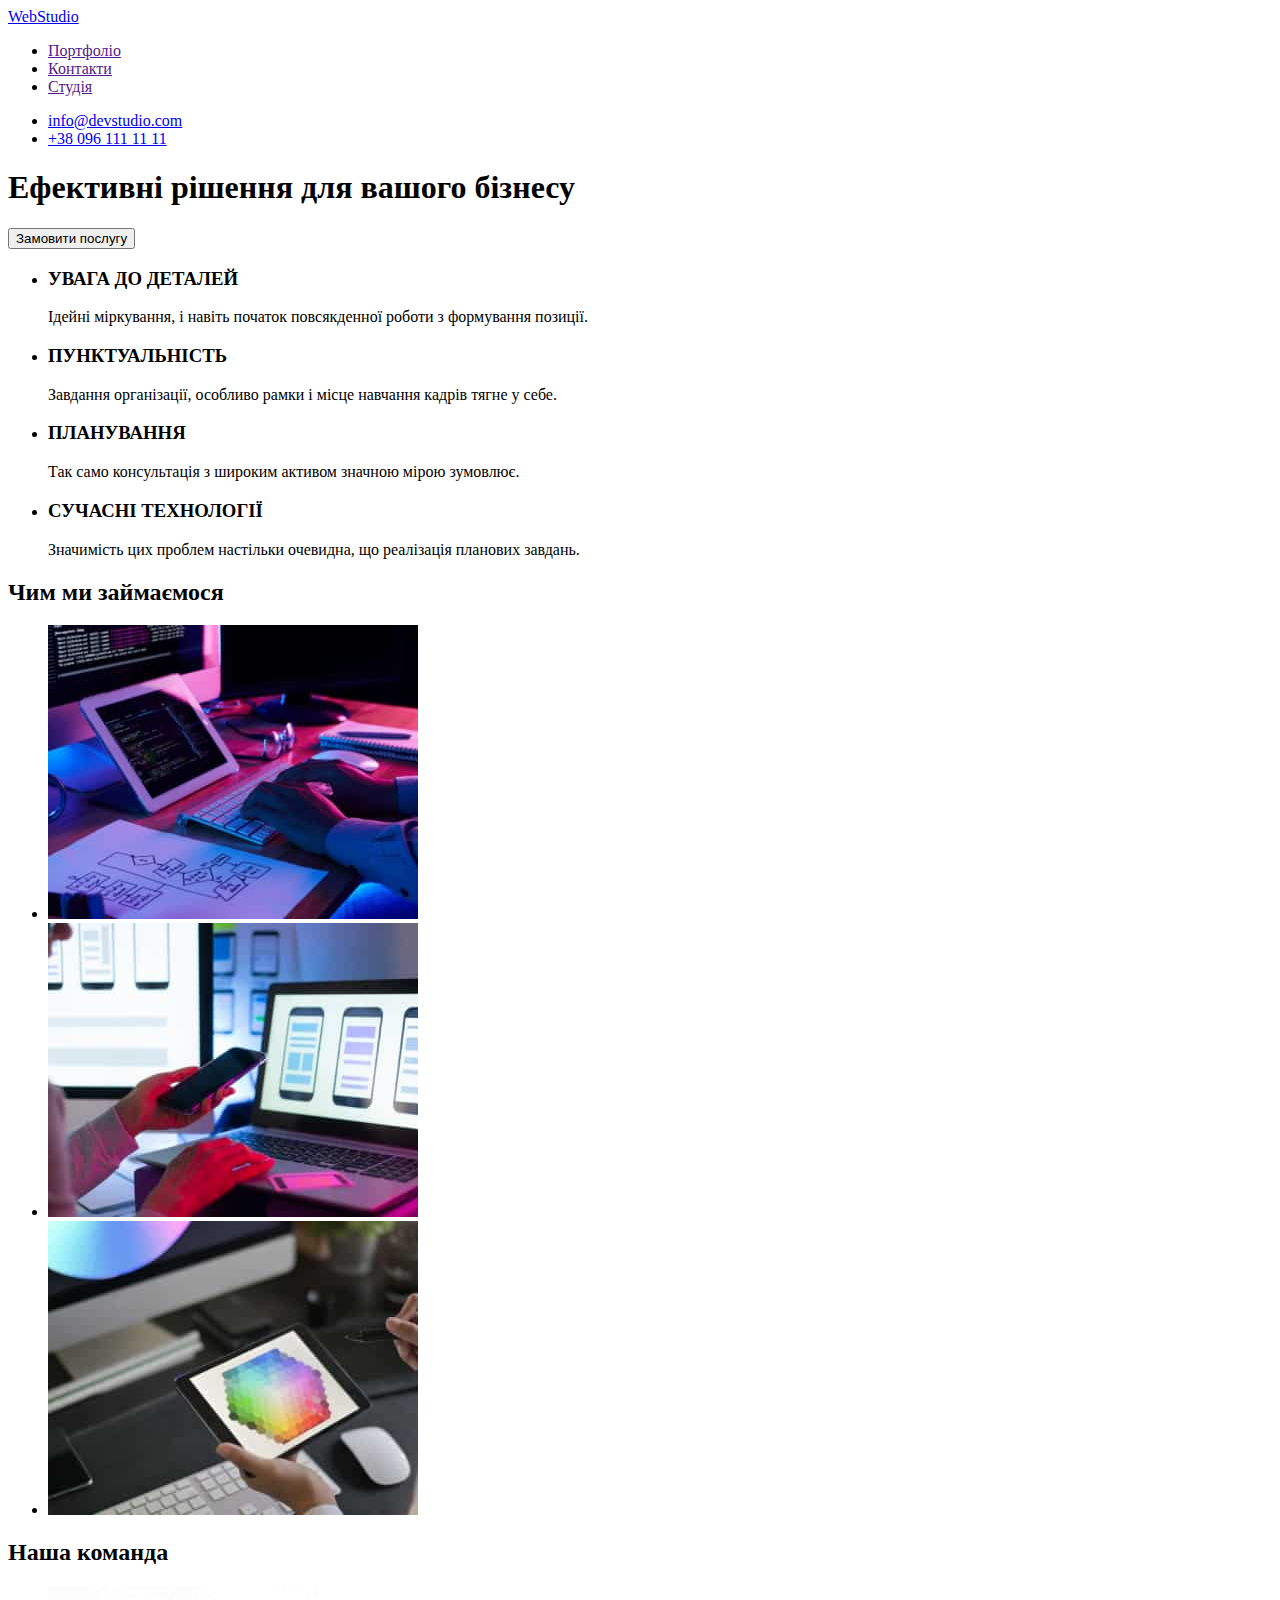
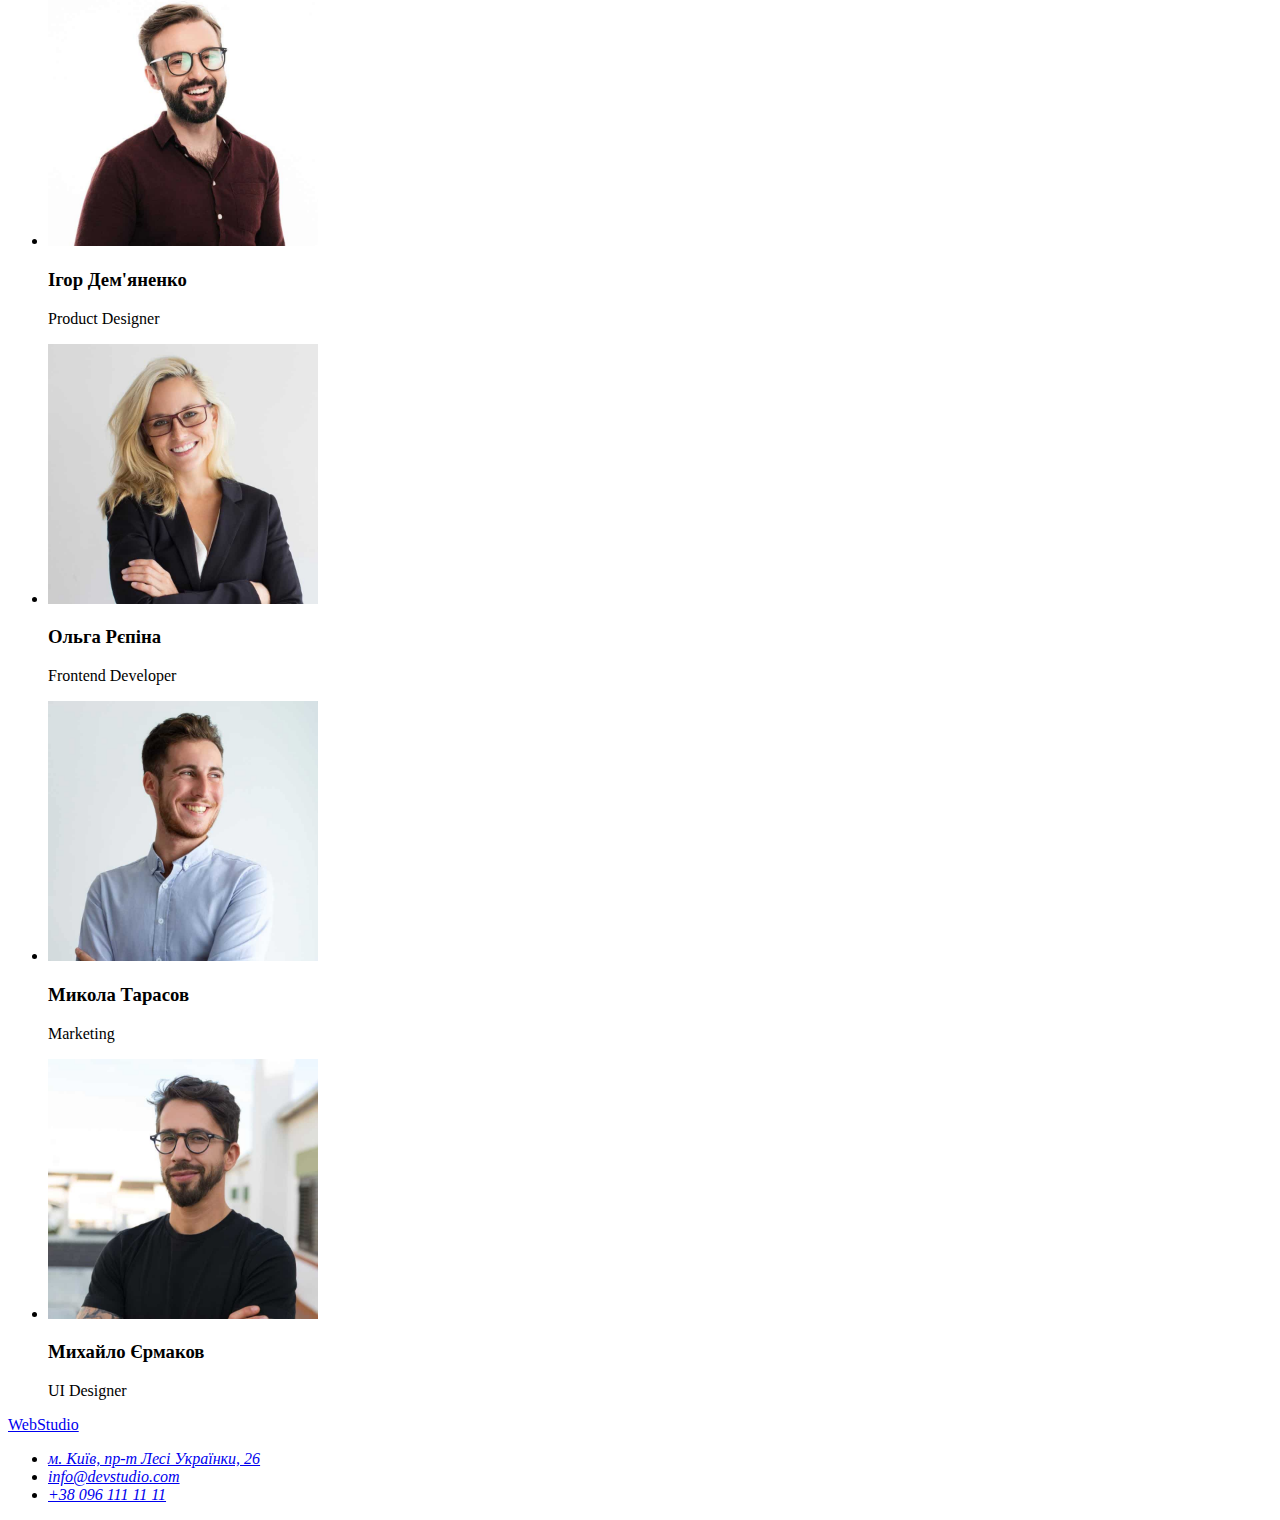
==== index.html @ 3bc47f54 "Add project" ====
<!DOCTYPE html>
<html lang="uk">
  <head>
    <meta charset="UTF-8" />
    <meta http-equiv="X-UA-Compatible" content="IE=edge" />
    <meta name="viewport" content="width=device-width, initial-scale=1.0" />
    <title>Document</title>
  </head>
  <body class="page">
    <!--Шапка-->
    <header class="header">
      <nav class="main-nav">
        <a class="logo" href="./index.html">WebStudio</a>
        <ul class="list">
          <li class="list-item"><a class="link" href="">Портфоліо</a></li>
          <li class="list-item"><a class="link" href="">Контакти</a></li>
          <li class="list-item"><a class="link" href="">Студія</a></li>
        </ul>
      </nav>
      <ul class="list">
        <li class="list-item"
          ><a class="link" href="mailto:info@devstudio.com">info@devstudio.com</a></li
        >
        <li class="list-item"><a class="link" href="tel:+380961111111">+38 096 111 11 11</a></li>
      </ul>
    </header>
    <!--Основна інформація-->
    <main>
      <!--Hero section-->
      <section class="section">
        <h1 class="main-title">Ефективні рішення для вашого бізнесу</h1>
        <button class="btn" type="button">Замовити послугу</button>
      </section>
      <section class="section">
        <!--Our benefits-->
        <h2 hidden class="section-title">Наші особливості</h2>
        <ul class="list">
          <li class="list-item">
            <h3 class="benef">УВАГА ДО ДЕТАЛЕЙ</h3>
            <p class="desc"
              >Ідейні міркування, і навіть початок повсякденної роботи з формування позиції.</p
            >
          </li>
          <li class="list-item"
            ><h3 class="benef">ПУНКТУАЛЬНІСТЬ</h3>
            <p class="desc"
              >Завдання організації, особливо рамки і місце навчання кадрів тягне у себе.</p
            >
          </li>
          <li class="list-item">
            <h3 class="benef">ПЛАНУВАННЯ</h3>
            <p class="desc">Так само консультація з широким активом значною мірою зумовлює.</p>
          </li>
          <li class="list-item"
            ><h3 class="benef">СУЧАСНІ ТЕХНОЛОГІЇ</h3>
            <p class="desc"
              >Значимість цих проблем настільки очевидна, що реалізація планових завдань.</p
            >
          </li>
        </ul>
      </section>
      <section class="section">
        <h2 class="section-title">Чим ми займаємося</h2>
        <ul class="list">
          <li class="list-item"
            ><img
              class="img"
              src="./images/img1.jpg"
              alt="Программують за допомогю планшета та компьютера"
              width="370"
              height="294"
          /></li>
          <li class="list-item"
            ><img
              class="img"
              src="./images/img2.jpg"
              alt="Ноутбук з мобильною версією сайту, у руках телефон"
              width="370"
              height="294"
          /></li>
          <li class="list-item"
            ><img
              class="img"
              src="./images/img3.jpg"
              alt="Планшет у руках, на якому кольорова палітра"
              width="370"
              height="294"
          /></li>
        </ul>
      </section>
      <section class="section">
        <h2 class="section-title">Наша команда</h2>
        <ul class="list-team">
          <li class="team-item"
            ><img
              class="img-team"
              src="./images/images-kommanda/img1.jpg"
              alt="Ігор Дем'яненко"
              width="270"
              height="260"
            /><h3 class="team-name">Ігор Дем'яненко</h3
            ><p class="team-desc" lang="en">Product Designer</p></li
          >
          <li class="team-item"
            ><img
              class="img-team"
              src="./images/images-kommanda/img2.jpg"
              alt="Ольга Рєпіна"
              width="270"
              height="260"
            /><h3 class="team-name">Ольга Рєпіна</h3
            ><p class="team-desc" lang="en">Frontend Developer</p></li
          >
          <li class="team-item"
            ><img
              class="img-team"
              src="./images/images-kommanda/img3.jpg"
              alt="Микола Тарасов"
              width="270"
              height="260"
            /><h3 class="team-name">Микола Тарасов</h3
            ><p class="team-desc" lang="en">Marketing</p></li
          >
          <li class="team-item"
            ><img
              class="img-team"
              src="./images/images-kommanda/img4.jpg"
              alt="Михайло Єрмаков"
              width="270"
              height="260"
            /><h3 class="team-name">Михайло Єрмаков</h3
            ><p class="team-desc" lang="en">UI Designer</p></li
          >
        </ul>
      </section>
    </main>
    <!--Підвал-->
    <footer>
      <a class="link" href="./index.html">WebStudio</a>
      <address class="contacts-adress">
        <ul class="list"
          ><li class="list-item">
            <a
              class="link"
              href="https://goo.gl/maps/P9MRE7Qx5uQHdHFFA"
              target="_blank"
              rel="noopener noreferrer"
              >м. Київ, пр-т Лесі Українки, 26</a
            ></li
          >
          <li class="list-item"
            ><a class="link" href="mailto:info@devstudio.com">info@devstudio.com</a></li
          >
          <li class="list-item"><a class="link" href="tel:+380961111111">+38 096 111 11 11</a></li>
        </ul>
      </address>
    </footer>
  </body>
</html>
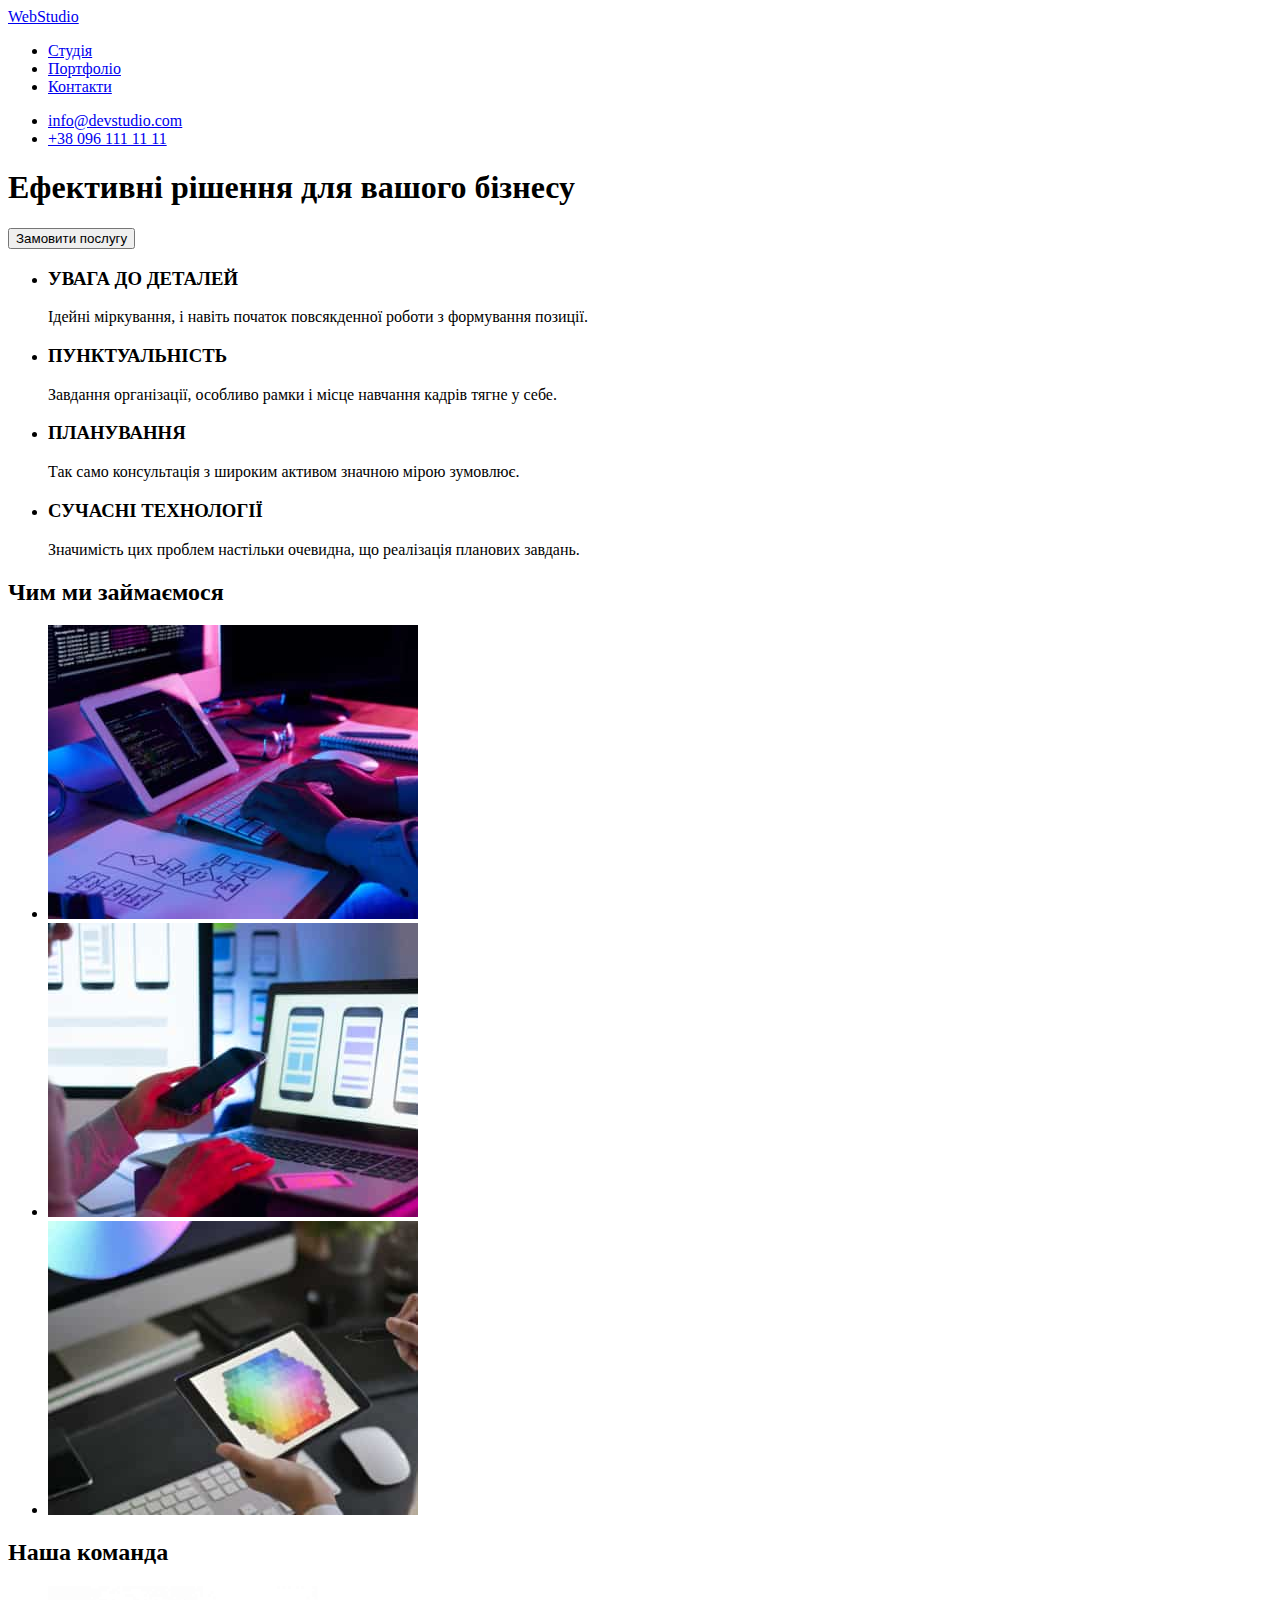
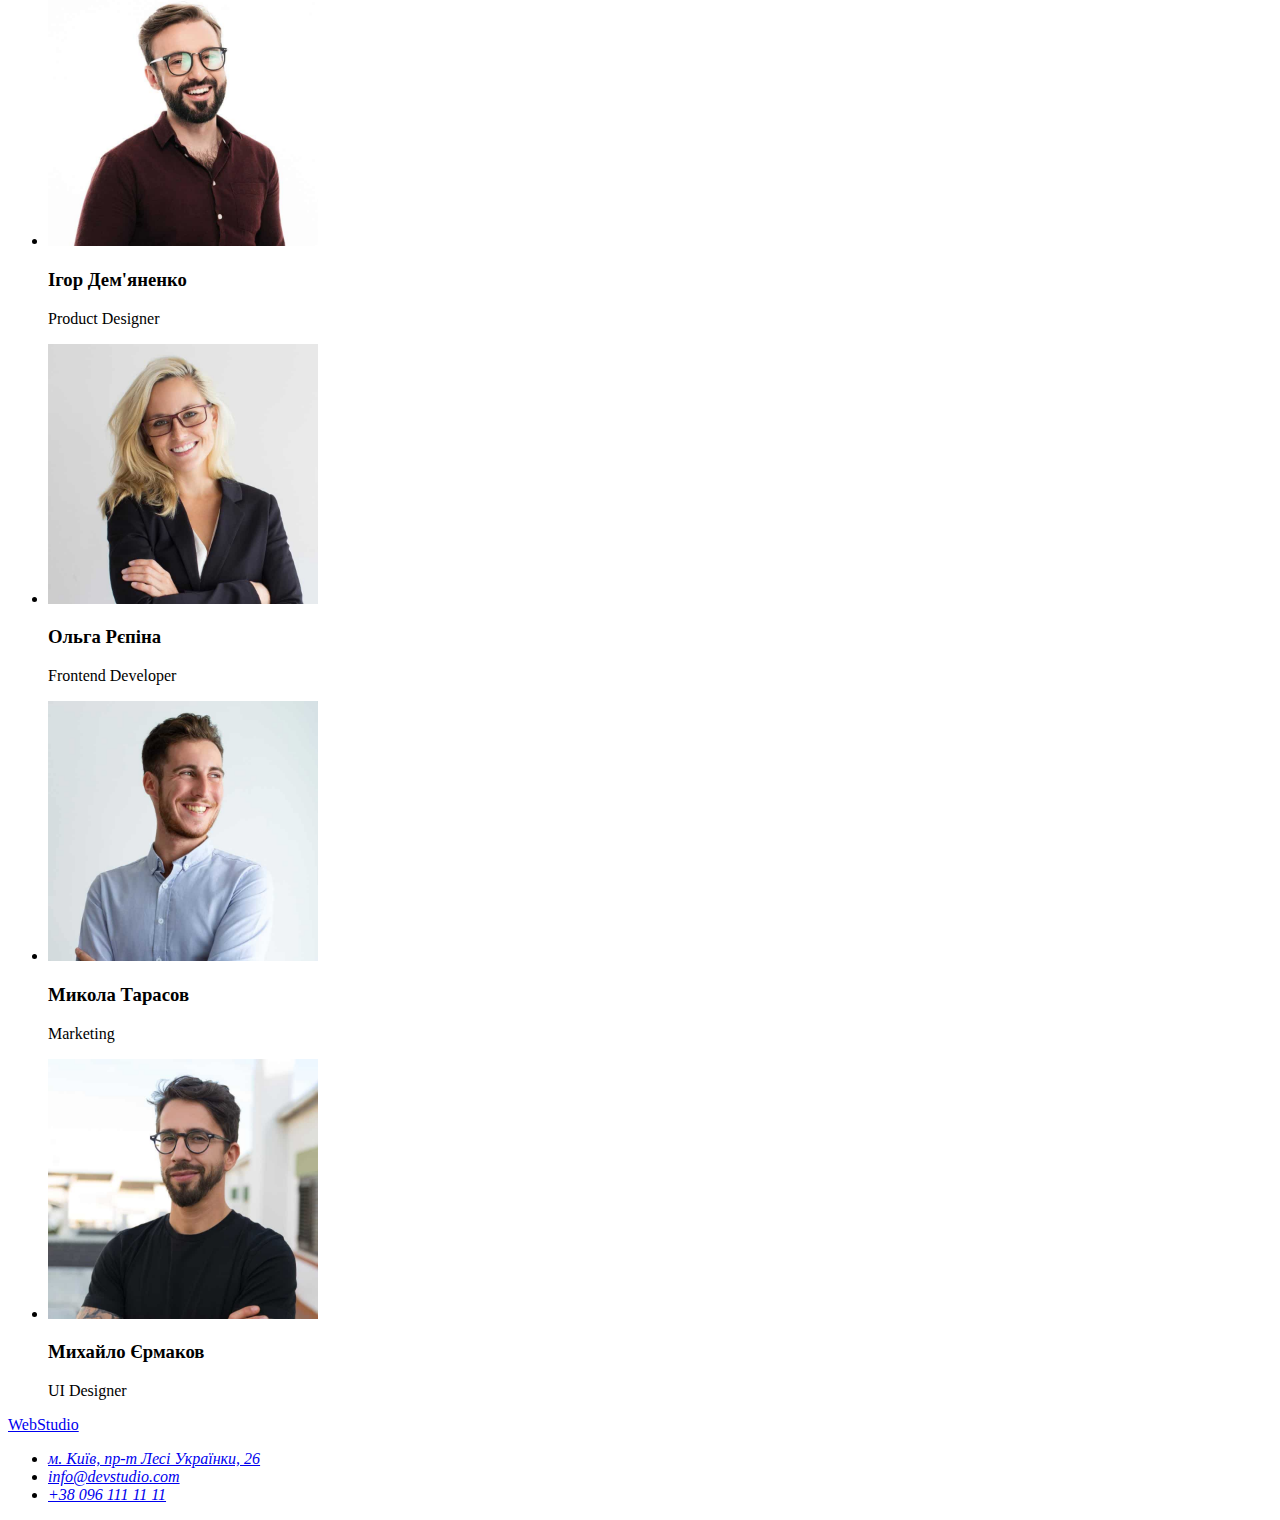
==== commit 3fd9f3d9: "Create portfolio.html" ====
--- a/index.html
+++ b/index.html
@@ -5,6 +5,11 @@
     <meta http-equiv="X-UA-Compatible" content="IE=edge" />
     <meta name="viewport" content="width=device-width, initial-scale=1.0" />
     <title>Document</title>
+    <link rel="stylesheet" href="./css/styles.css" />
+    <link
+      href="https://fonts.googleapis.com/css2?family=Raleway:ital,wght@0,700;1,700&family=Roboto:ital,wght@0,400;0,500;0,700;0,900;1,400;1,500;1,700;1,900&display=swap"
+      rel="stylesheet"
+    />
   </head>
   <body class="page">
     <!--Шапка-->
@@ -12,9 +17,9 @@
       <nav class="main-nav">
         <a class="logo" href="./index.html">WebStudio</a>
         <ul class="list">
-          <li class="list-item"><a class="link" href="">Портфоліо</a></li>
-          <li class="list-item"><a class="link" href="">Контакти</a></li>
-          <li class="list-item"><a class="link" href="">Студія</a></li>
+          <li class="list-item"><a class="link" href="./index.html">Студія</a></li>
+          <li class="list-item"><a class="link" href="./portfolio.html">Портфоліо</a></li>
+          <li class="list-item"><a class="link" href="#contacts">Контакти</a></li>
         </ul>
       </nav>
       <ul class="list">
@@ -137,7 +142,7 @@
     <!--Підвал-->
     <footer>
       <a class="link" href="./index.html">WebStudio</a>
-      <address class="contacts-adress">
+      <address class="contacts-adress" id="contacts">
         <ul class="list"
           ><li class="list-item">
             <a
--- a/css/styles.css
+++ b/css/styles.css
@@ -0,0 +1,63 @@
+/* Cелектор, який дозволяє вибрати тільки безпосередню дитину 
+всередині батьківського елементу */
+.menu > li {
+  border: 1px solid tomato;
+}
+
+/* Застосує стилі до всіх елементів, у яких є вказаний атрибут. */
+a[title] {
+  color: teal;
+}
+
+/* Вибере всі посилання з атрибутом href і відповідним значенням. */
+a[href="https://cssreference.io"]
+{
+  color: orange;
+}
+
+.social-links .link {
+  color: teal;
+}
+
+.social-links .link:hover,
+.social-links .link:focus {
+  color: orange;
+}
+
+.social-links .link:active {
+  color: red;
+}
+
+.social-links .link:visited {
+  color: green;
+}
+
+.schedule-body > tr:hover {
+  background-color: tomato;
+  color: white;
+}
+
+/* Оформлення таблиці */
+.schedule {
+  border-collapse: collapse;
+}
+
+.schedule th,
+.schedule td {
+  padding: 8px;
+  border: 1px solid #212121;
+}
+
+.progress {
+  cursor: progress;
+}
+
+.post-text {
+  text-indent: 100px;
+}
+
+.text {
+  font-size: 16px;
+  line-height: 1.5;
+  font-family: 'Tangerine', cursive;
+}
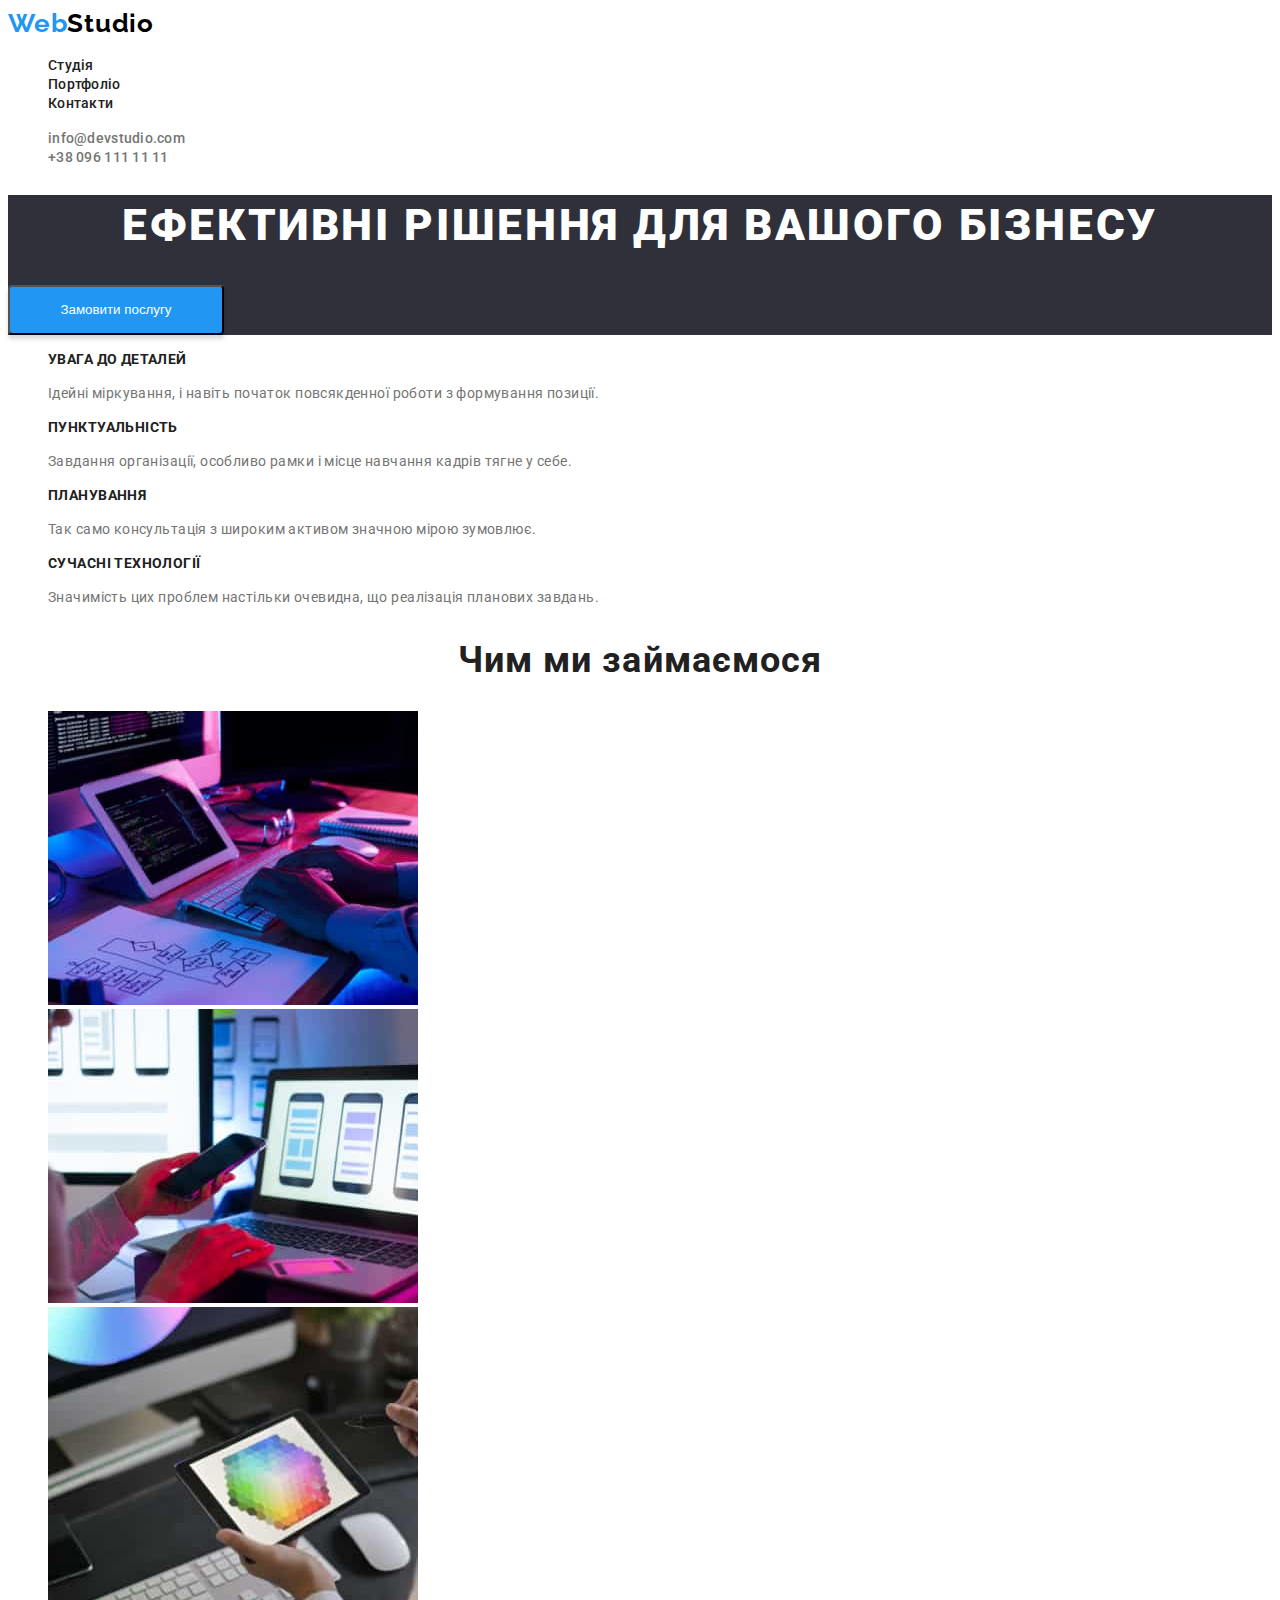
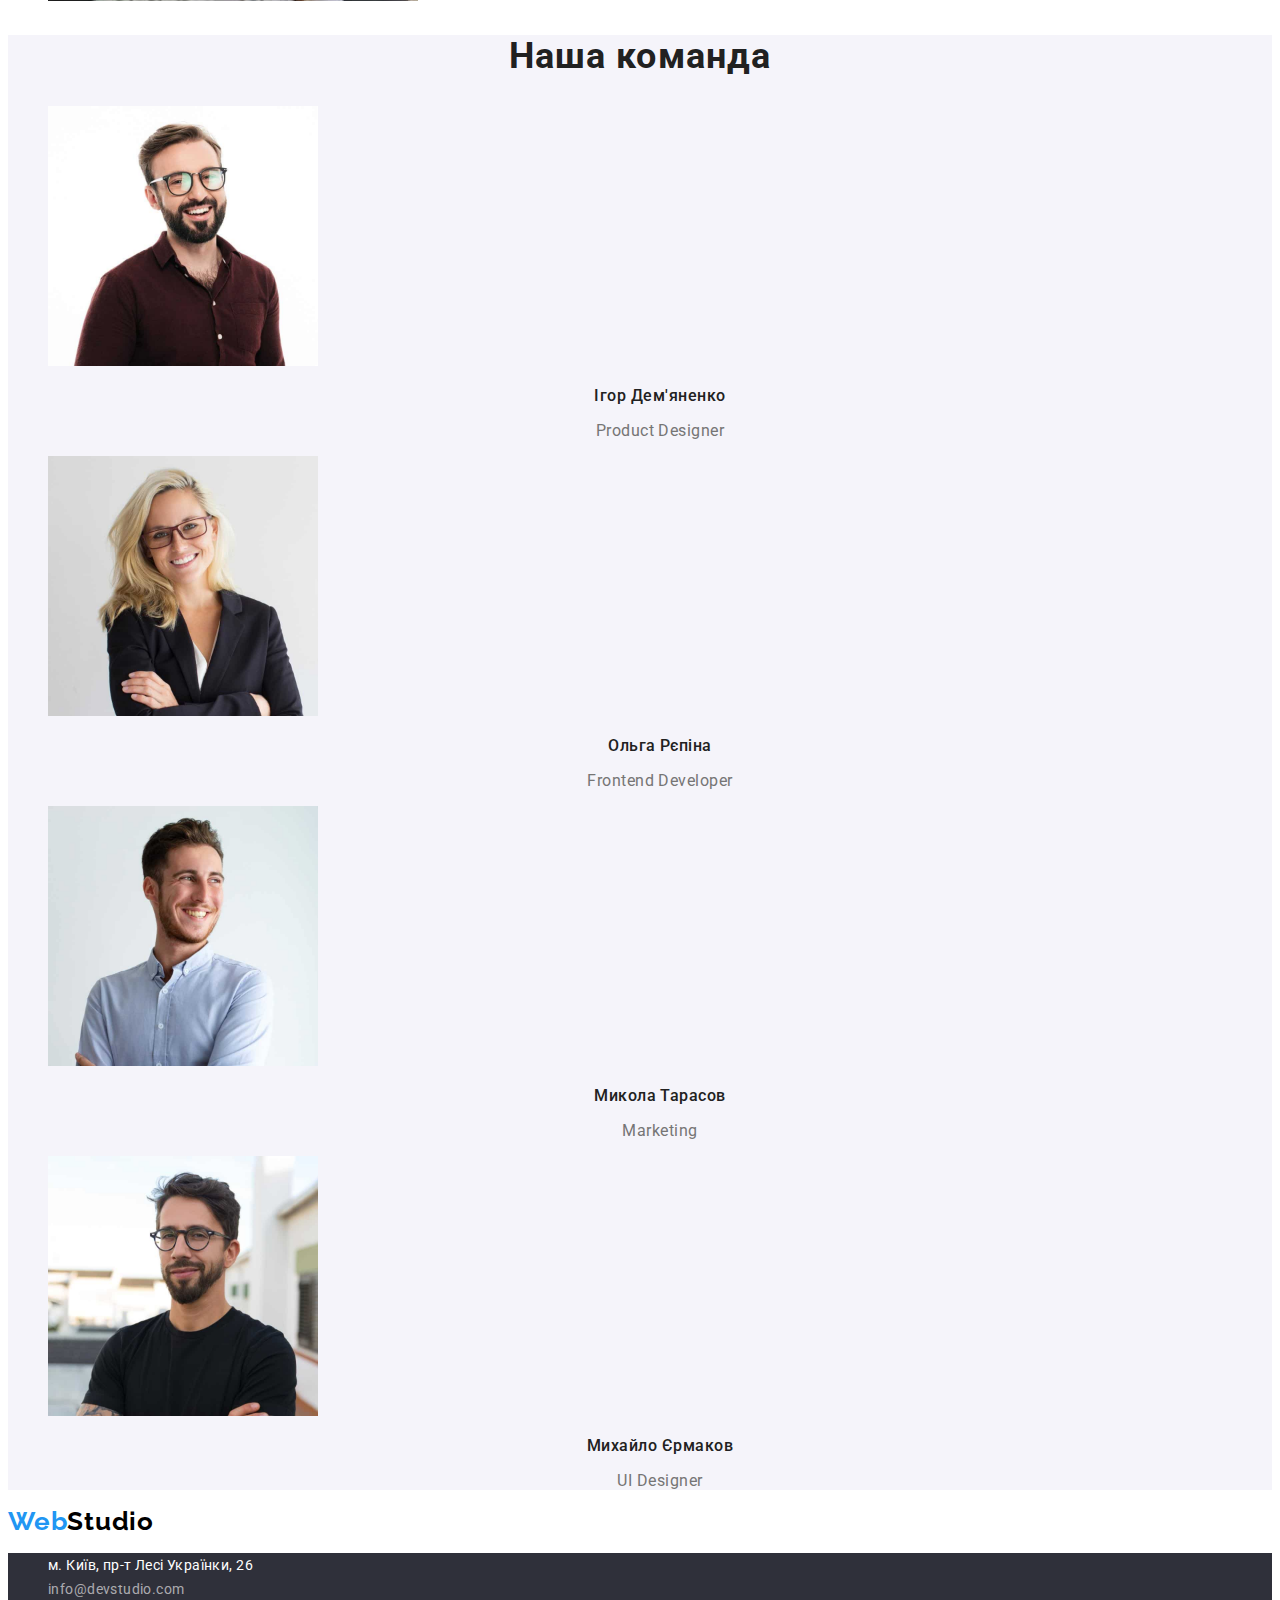
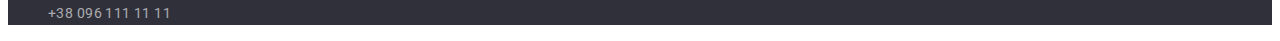
==== commit 59a739fa: "add css" ====
--- a/index.html
+++ b/index.html
@@ -15,14 +15,14 @@
     <!--Шапка-->
     <header class="header">
       <nav class="main-nav">
-        <a class="logo" href="./index.html">WebStudio</a>
+        <a class="logo" href="./index.html">Web<span class="logo-color">Studio</span></a>
         <ul class="list">
           <li class="list-item"><a class="link" href="./index.html">Студія</a></li>
           <li class="list-item"><a class="link" href="./portfolio.html">Портфоліо</a></li>
-          <li class="list-item"><a class="link" href="#contacts">Контакти</a></li>
+          <li class="list-item"><a class="link" href="#contact">Контакти</a></li>
         </ul>
       </nav>
-      <ul class="list">
+      <ul class="contact-list">
         <li class="list-item"
           ><a class="link" href="mailto:info@devstudio.com">info@devstudio.com</a></li
         >
@@ -32,41 +32,42 @@
     <!--Основна інформація-->
     <main>
       <!--Hero section-->
-      <section class="section">
+      <section class="main-section">
         <h1 class="main-title">Ефективні рішення для вашого бізнесу</h1>
-        <button class="btn" type="button">Замовити послугу</button>
+        <button class="button primary" type="button">Замовити послугу</button>
       </section>
       <section class="section">
         <!--Our benefits-->
         <h2 hidden class="section-title">Наші особливості</h2>
-        <ul class="list">
+        <ul class="benefits-list">
           <li class="list-item">
-            <h3 class="benef">УВАГА ДО ДЕТАЛЕЙ</h3>
+            <h3 class="title">УВАГА ДО ДЕТАЛЕЙ</h3>
             <p class="desc"
               >Ідейні міркування, і навіть початок повсякденної роботи з формування позиції.</p
             >
           </li>
           <li class="list-item"
-            ><h3 class="benef">ПУНКТУАЛЬНІСТЬ</h3>
+            ><h3 class="title">ПУНКТУАЛЬНІСТЬ</h3>
             <p class="desc"
               >Завдання організації, особливо рамки і місце навчання кадрів тягне у себе.</p
             >
           </li>
           <li class="list-item">
-            <h3 class="benef">ПЛАНУВАННЯ</h3>
+            <h3 class="title">ПЛАНУВАННЯ</h3>
             <p class="desc">Так само консультація з широким активом значною мірою зумовлює.</p>
           </li>
           <li class="list-item"
-            ><h3 class="benef">СУЧАСНІ ТЕХНОЛОГІЇ</h3>
+            ><h3 class="title">СУЧАСНІ ТЕХНОЛОГІЇ</h3>
             <p class="desc"
               >Значимість цих проблем настільки очевидна, що реалізація планових завдань.</p
             >
           </li>
         </ul>
       </section>
+      <!-- Чим ми займаємося -->
       <section class="section">
         <h2 class="section-title">Чим ми займаємося</h2>
-        <ul class="list">
+        <ul class="work-list">
           <li class="list-item"
             ><img
               class="img"
@@ -93,70 +94,71 @@
           /></li>
         </ul>
       </section>
-      <section class="section">
+      <!-- Наша комманда -->
+      <section class="team-section">
         <h2 class="section-title">Наша команда</h2>
-        <ul class="list-team">
-          <li class="team-item"
+        <ul class="team-list">
+          <li class="list-item"
             ><img
-              class="img-team"
+              class="img"
               src="./images/images-kommanda/img1.jpg"
               alt="Ігор Дем'яненко"
               width="270"
               height="260"
-            /><h3 class="team-name">Ігор Дем'яненко</h3
-            ><p class="team-desc" lang="en">Product Designer</p></li
+            /><h3 class="title">Ігор Дем'яненко</h3
+            ><p class="desc" lang="en">Product Designer</p></li
           >
-          <li class="team-item"
+          <li class="list-item"
             ><img
-              class="img-team"
+              class="img"
               src="./images/images-kommanda/img2.jpg"
               alt="Ольга Рєпіна"
               width="270"
               height="260"
-            /><h3 class="team-name">Ольга Рєпіна</h3
-            ><p class="team-desc" lang="en">Frontend Developer</p></li
+            /><h3 class="title">Ольга Рєпіна</h3
+            ><p class="desc" lang="en">Frontend Developer</p></li
           >
-          <li class="team-item"
+          <li class="list-item"
             ><img
-              class="img-team"
+              class="img"
               src="./images/images-kommanda/img3.jpg"
               alt="Микола Тарасов"
               width="270"
               height="260"
-            /><h3 class="team-name">Микола Тарасов</h3
-            ><p class="team-desc" lang="en">Marketing</p></li
+            /><h3 class="title">Микола Тарасов</h3><p class="desc" lang="en">Marketing</p></li
           >
-          <li class="team-item"
+          <li class="list-item"
             ><img
-              class="img-team"
+              class="img"
               src="./images/images-kommanda/img4.jpg"
               alt="Михайло Єрмаков"
               width="270"
               height="260"
-            /><h3 class="team-name">Михайло Єрмаков</h3
-            ><p class="team-desc" lang="en">UI Designer</p></li
+            /><h3 class="title">Михайло Єрмаков</h3><p class="desc" lang="en">UI Designer</p></li
           >
         </ul>
       </section>
     </main>
     <!--Підвал-->
     <footer>
-      <a class="link" href="./index.html">WebStudio</a>
-      <address class="contacts-adress" id="contacts">
-        <ul class="list"
-          ><li class="list-item">
+      <a class="logo" href="./index.html">Web<span class="logo-color">Studio</span></a>
+      <address class="contact-adress" id="contact">
+        <ul class="contact-adress-list"
+          ><li class="adress-item">
             <a
-              class="link"
+              class="adress-link"
               href="https://goo.gl/maps/P9MRE7Qx5uQHdHFFA"
               target="_blank"
               rel="noopener noreferrer"
               >м. Київ, пр-т Лесі Українки, 26</a
             ></li
           >
-          <li class="list-item"
+          <li class="contact-item"
             ><a class="link" href="mailto:info@devstudio.com">info@devstudio.com</a></li
           >
-          <li class="list-item"><a class="link" href="tel:+380961111111">+38 096 111 11 11</a></li>
+          <li class="contact-item"
+            ><a class="link" href="tel:+380961111111">+38 096 111 11 11</a></li
+          >
         </ul>
       </address>
     </footer>
--- a/css/styles.css
+++ b/css/styles.css
@@ -1,63 +1,198 @@
-/* Cелектор, який дозволяє вибрати тільки безпосередню дитину 
-всередині батьківського елементу */
-.menu > li {
-  border: 1px solid tomato;
+ul {
+  list-style: none;
+}
+body {
+  background-color: #ffffff;
+  color: #757575;
+  font-family: Roboto, system-ui, -apple-system, BlinkMacSystemFont, 'Segoe UI', Oxygen, Ubuntu,
+    Cantarell, 'Open Sans', 'Helvetica Neue', sans-serif;
+}
+:root {
+  --primery-text-color: #757575;
+  --primery-accent-color: #2196f3;
+  --primery-title-color: #212121;
+  --primery-white-color: #ffffff;
+}
+/* LOGO */
+.logo {
+  color: var(--primery-accent-color);
+  font-family: 'Raleway';
+  font-style: normal;
+  font-weight: 700;
+  font-size: 26px;
+  line-height: 31px;
+  letter-spacing: 0.03em;
+  text-decoration: none;
+}
+.logo-color {
+  color: #000000;
+}
+/* NAVIGATION */
+.main-nav .link {
+  color: var(--primery-title-color);
+  font-family: 'Roboto';
+  font-style: normal;
+  font-weight: 500;
+  font-size: 14px;
+  line-height: 16px;
+  letter-spacing: 0.02em;
+  text-decoration: none;
+}
+.main-nav .link:hover,
+.main-nav .link:focus {
+  color: var(--primery-accent-color);
 }
 
-/* Застосує стилі до всіх елементів, у яких є вказаний атрибут. */
-a[title] {
-  color: teal;
+/* Contacts */
+.contact-list .link {
+  color: var(--primery-text-color);
+  font-family: 'Roboto';
+  font-style: normal;
+  font-weight: 500;
+  font-size: 14px;
+  line-height: 16px;
+  letter-spacing: 0.02em;
+  text-decoration: none;
 }
-
-/* Вибере всі посилання з атрибутом href і відповідним значенням. */
-a[href="https://cssreference.io"]
-{
-  color: orange;
+.contact-list .link:hover,
+.contact-list .link:focus {
+  color: var(--primery-accent-color);
 }
-
-.social-links .link {
-  color: teal;
+/* Кнопки */
+.button {
+  cursor: pointer;
 }
-
-.social-links .link:hover,
-.social-links .link:focus {
-  color: orange;
+.button.primary {
+  color: var(--primery-white-color);
+  background-color: var(--primery-accent-color);
+  width: 216px;
+  height: 50px;
+  box-shadow: 0px 4px 4px rgba(0, 0, 0, 0.15);
+  border-radius: 4px;
 }
-
-.social-links .link:active {
-  color: red;
+.button.secondary {
+  color: var(--primery-title-color);
+  background: #f5f4fa;
+  border-radius: 4px;
+  height: 38px;
 }
-
-.social-links .link:visited {
-  color: green;
+.button.secondary:hover,
+.button.secondary:focus {
+  color: var(--primery-white-color);
+  background-color: var(--primery-accent-color);
+  box-shadow: 0px 3px 1px rgba(0, 0, 0, 0.1), 0px 1px 2px rgba(0, 0, 0, 0.08),
+    0px 2px 2px rgba(0, 0, 0, 0.12);
 }
-
-.schedule-body > tr:hover {
-  background-color: tomato;
-  color: white;
+.button.primary:hover,
+.button.primary:focus {
+  color: var(--primery-title-color);
+  background: #f5f4fa;
 }
-
-/* Оформлення таблиці */
-.schedule {
-  border-collapse: collapse;
+/* Hero section */
+.main-section {
+  background: #2f303a;
 }
-
-.schedule th,
-.schedule td {
-  padding: 8px;
-  border: 1px solid #212121;
+.main-title {
+  color: #ffffff;
+  font-family: 'Roboto';
+  font-style: normal;
+  font-weight: 900;
+  font-size: 44px;
+  line-height: 60px;
+  text-align: center;
+  letter-spacing: 0.06em;
+  text-transform: uppercase;
 }
-
-.progress {
-  cursor: progress;
+/* SECTION */
+.section-title {
+  color: var(--primery-title-color);
+  font-family: 'Roboto';
+  font-style: normal;
+  font-weight: 700;
+  font-size: 36px;
+  line-height: 42px;
+  text-align: center;
+  letter-spacing: 0.03em;
 }
-
-.post-text {
-  text-indent: 100px;
+/* Our benefits */
+.benefits-list .title {
+  color: var(--primery-title-color);
+  font-family: 'Roboto';
+  font-style: normal;
+  font-weight: 700;
+  font-size: 14px;
+  line-height: 16px;
+  letter-spacing: 0.03em;
+  text-transform: uppercase;
 }
-
-.text {
+.benefits-list .desc {
+  font-family: 'Roboto';
+  font-size: 14px;
+  line-height: 24px;
+  letter-spacing: 0.03em;
+}
+/* Наша команда */
+.team-list .title {
+  color: var(--primery-title-color);
+  font-family: 'Roboto';
+  font-style: normal;
+  font-weight: 500;
   font-size: 16px;
-  line-height: 1.5;
-  font-family: 'Tangerine', cursive;
+  line-height: 19px;
+  text-align: center;
+  letter-spacing: 0.03em;
 }
+.team-list .desc {
+  font-family: 'Roboto';
+  font-size: 16px;
+  line-height: 19px;
+  text-align: center;
+  letter-spacing: 0.03em;
+}
+.team-section {
+  background: #f5f4fa;
+}
+/* Portfolio */
+.potfolio-list .title {
+  color: var(--primery-title-color);
+  font-family: 'Roboto';
+  font-style: normal;
+  font-weight: 700;
+  font-size: 18px;
+  line-height: 36px;
+  letter-spacing: 0.06em;
+}
+.list-item .work-desc {
+  font-family: 'Roboto';
+  font-size: 16px;
+  line-height: 30px;
+  letter-spacing: 0.03em;
+}
+/* Footer */
+.contact-adress {
+  background: #2f303a;
+}
+.contact-adress-list .adress-link {
+  color: var(--primery-white-color);
+  font-family: 'Roboto';
+  font-style: normal;
+  font-weight: 400;
+  font-size: 14px;
+  line-height: 24px;
+  letter-spacing: 0.03em;
+  text-decoration: none;
+}
+.contact-adress-list .link {
+  font-family: 'Roboto';
+  font-style: normal;
+  font-weight: 400;
+  font-size: 14px;
+  line-height: 24px;
+  letter-spacing: 0.03em;
+  color: rgba(255, 255, 255, 0.6);
+  text-decoration: none;
+}
+.contact-adress-list .link:hover,
+.contact-adress-list .link:focus {
+  color: var(--primery-accent-color);
+}
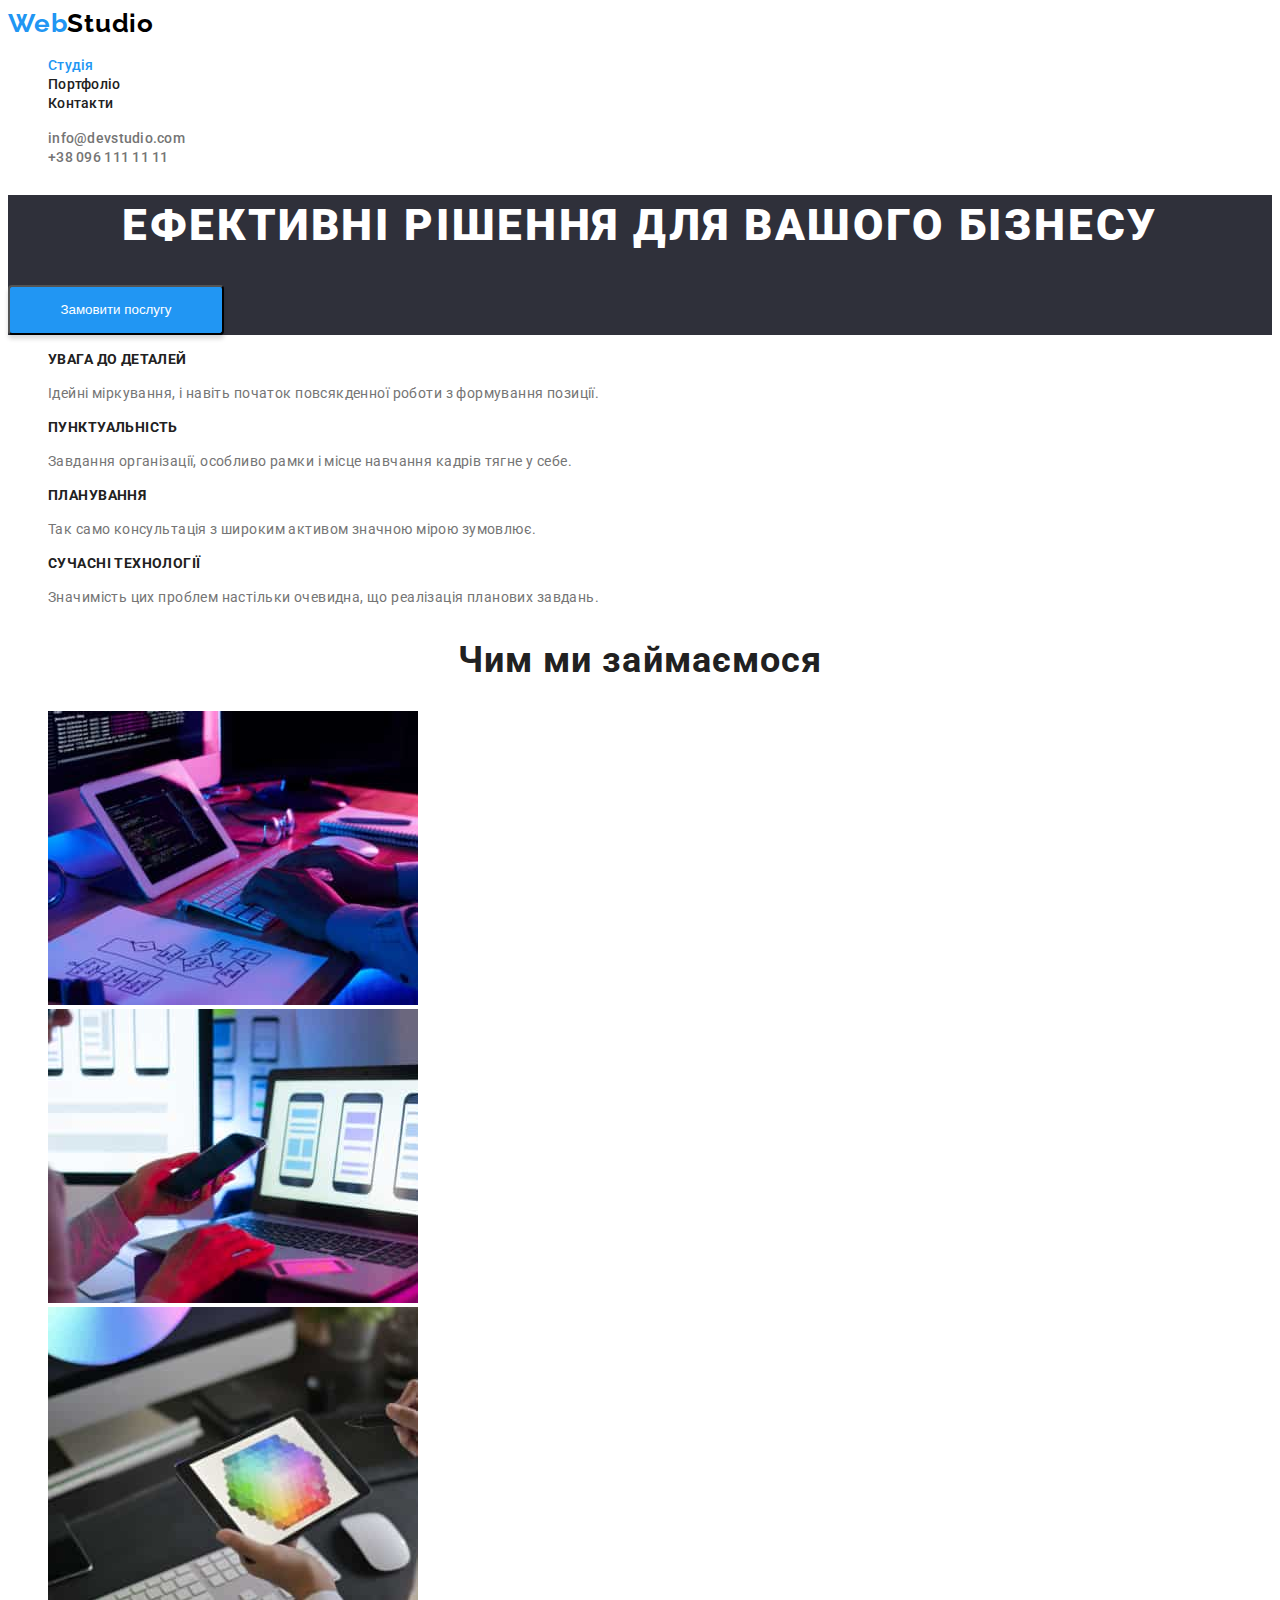
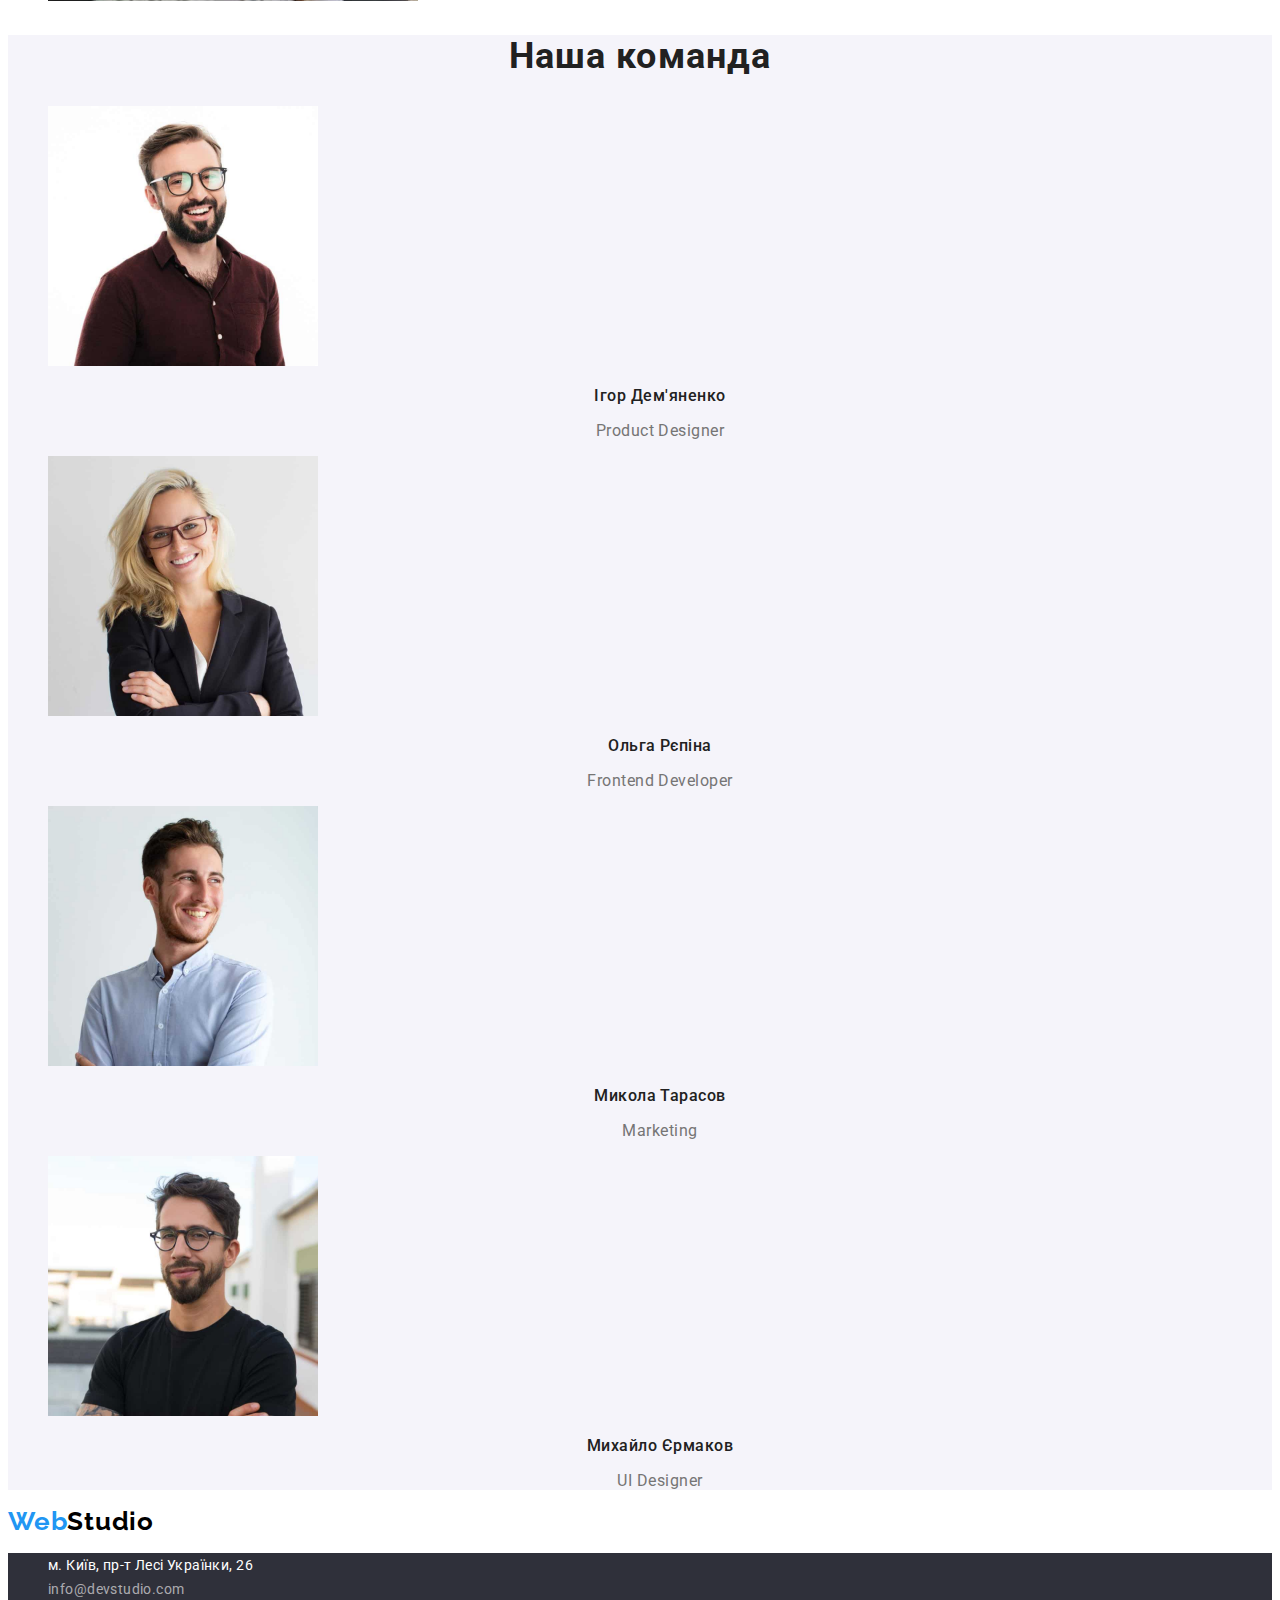
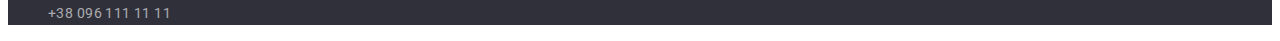
==== commit 291c7fb0: "edit css" ====
--- a/index.html
+++ b/index.html
@@ -17,7 +17,7 @@
       <nav class="main-nav">
         <a class="logo" href="./index.html">Web<span class="logo-color">Studio</span></a>
         <ul class="list">
-          <li class="list-item"><a class="link" href="./index.html">Студія</a></li>
+          <li class="list-item"><a class="link current" href="./index.html">Студія</a></li>
           <li class="list-item"><a class="link" href="./portfolio.html">Портфоліо</a></li>
           <li class="list-item"><a class="link" href="#contact">Контакти</a></li>
         </ul>
--- a/css/styles.css
+++ b/css/styles.css
@@ -42,7 +42,9 @@
 .main-nav .link:focus {
   color: var(--primery-accent-color);
 }
-
+.list .link.current {
+  color: var(--primery-accent-color);
+}
 /* Contacts */
 .contact-list .link {
   color: var(--primery-text-color);
@@ -70,6 +72,12 @@
   box-shadow: 0px 4px 4px rgba(0, 0, 0, 0.15);
   border-radius: 4px;
 }
+.button.primary:hover,
+.button.primary:focus,
+.button.primary:active {
+  color: var(--primery-title-color);
+  background: #f5f4fa;
+}
 .button.secondary {
   color: var(--primery-title-color);
   background: #f5f4fa;
@@ -77,17 +85,13 @@
   height: 38px;
 }
 .button.secondary:hover,
-.button.secondary:focus {
+.button.secondary:focus,
+.button.secondary:active {
   color: var(--primery-white-color);
   background-color: var(--primery-accent-color);
   box-shadow: 0px 3px 1px rgba(0, 0, 0, 0.1), 0px 1px 2px rgba(0, 0, 0, 0.08),
     0px 2px 2px rgba(0, 0, 0, 0.12);
 }
-.button.primary:hover,
-.button.primary:focus {
-  color: var(--primery-title-color);
-  background: #f5f4fa;
-}
 /* Hero section */
 .main-section {
   background: #2f303a;
@@ -182,6 +186,10 @@
   letter-spacing: 0.03em;
   text-decoration: none;
 }
+.contact-adress-list .adress-link:hover,
+.contact-adress-list .adress-link:focus {
+  color: var(--primery-accent-color);
+}
 .contact-adress-list .link {
   font-family: 'Roboto';
   font-style: normal;
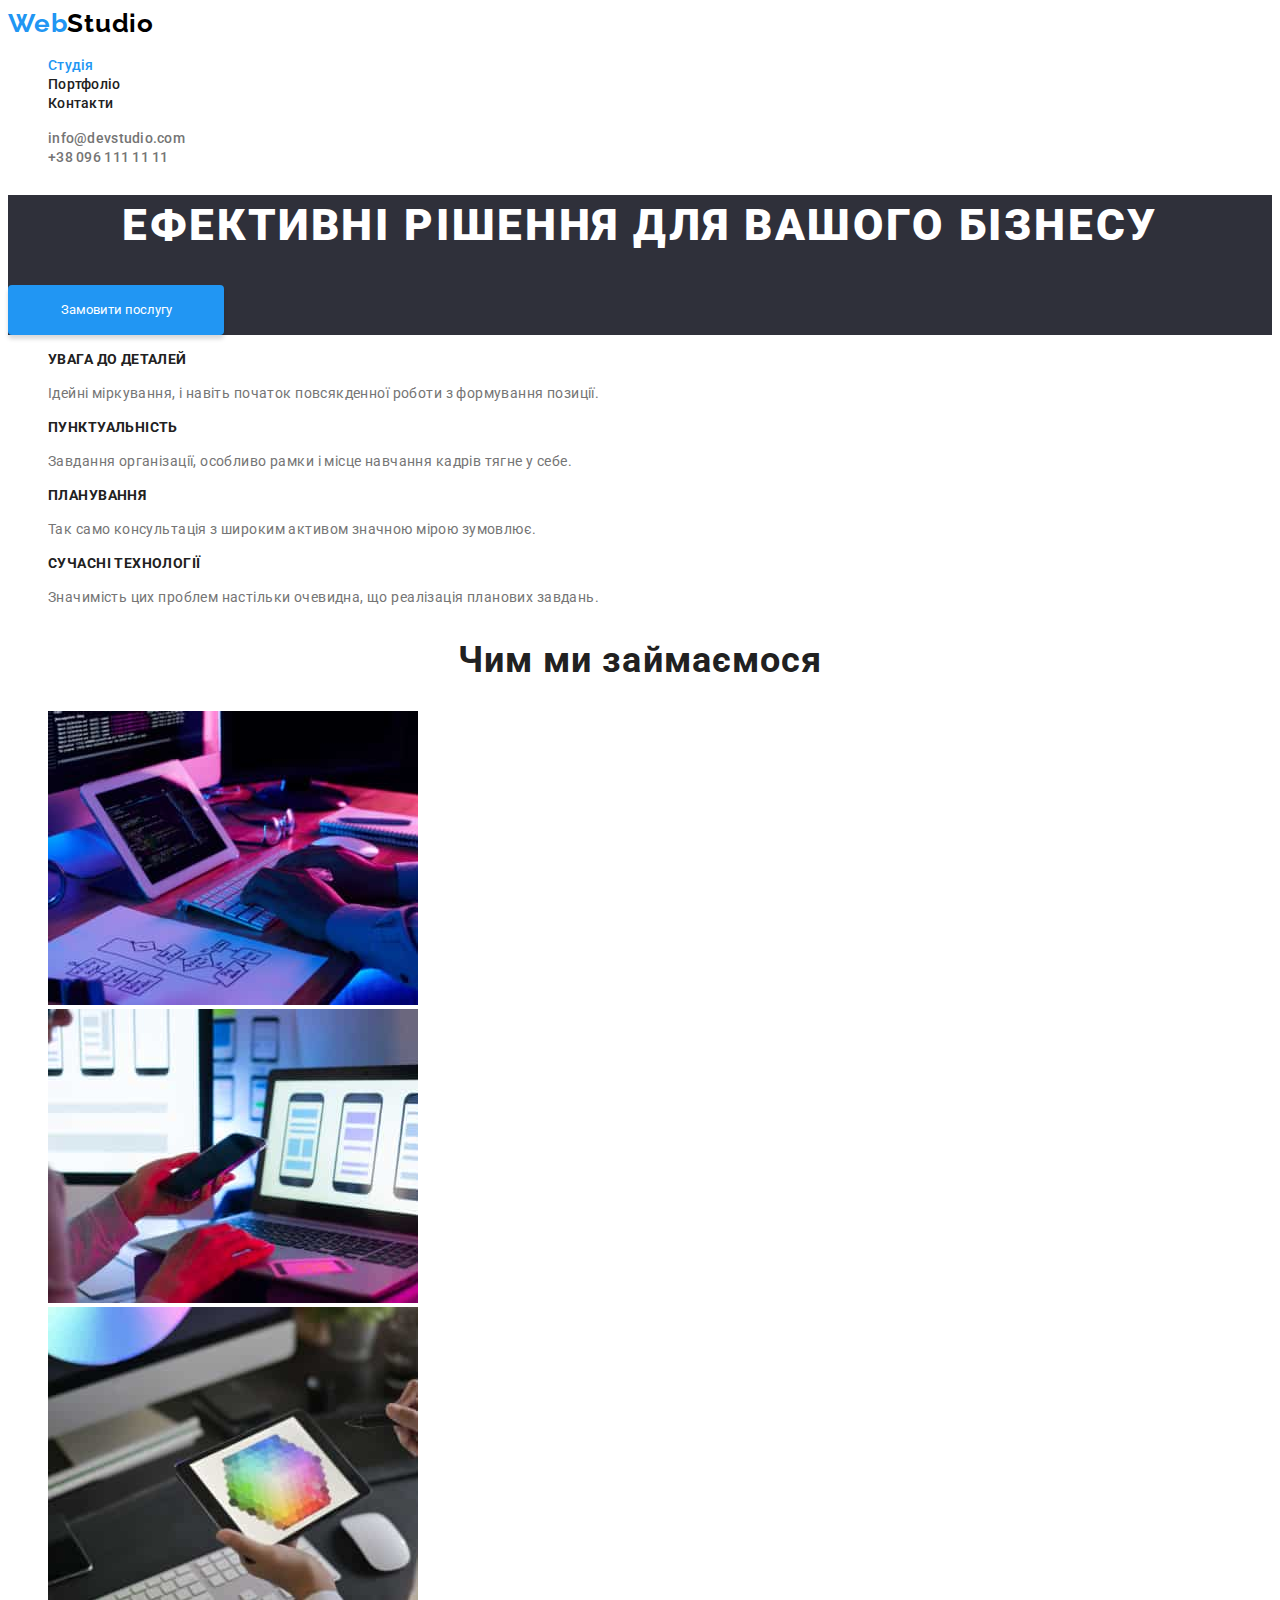
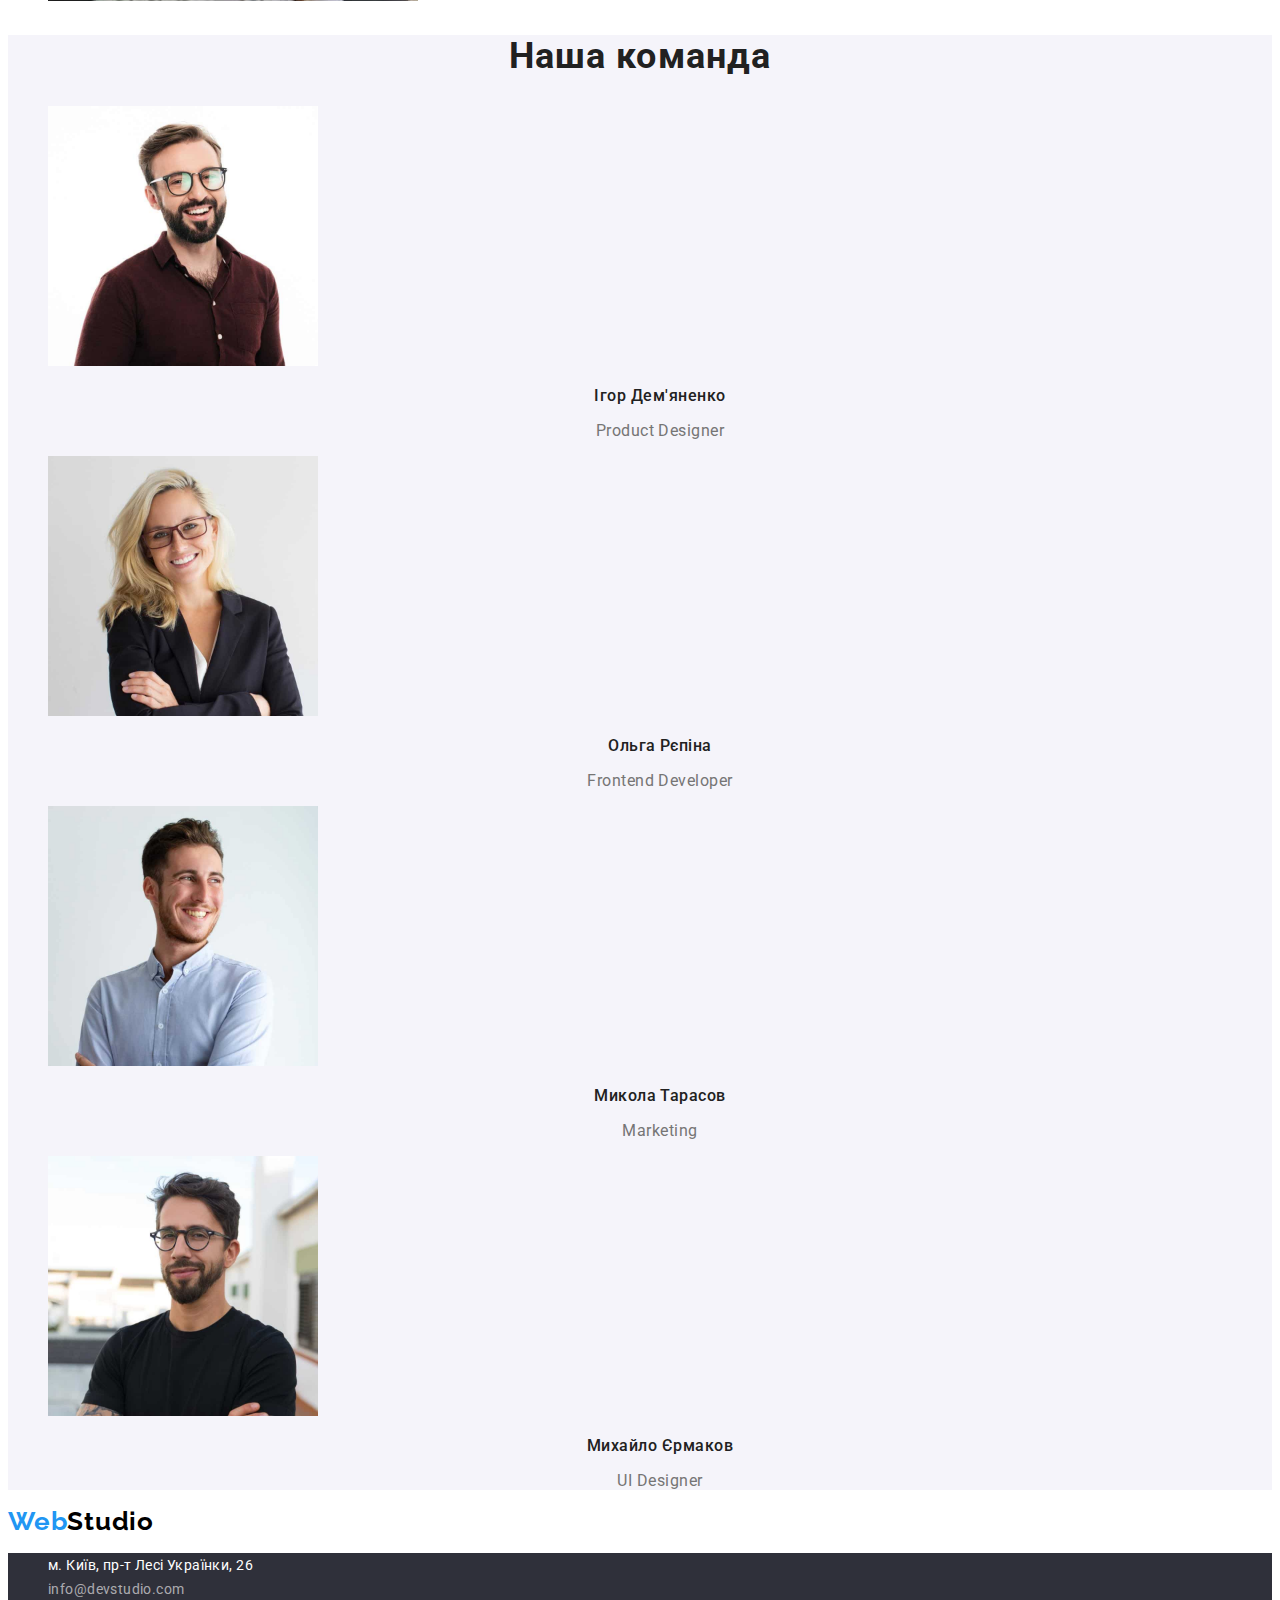
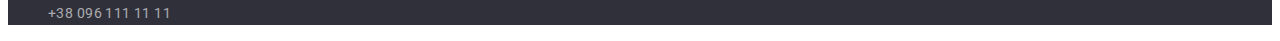
==== commit 87c7f2f7: "edit css" ====
--- a/index.html
+++ b/index.html
@@ -14,19 +14,21 @@
   <body class="page">
     <!--Шапка-->
     <header class="header">
-      <nav class="main-nav">
+      <nav class="nav">
         <a class="logo" href="./index.html">Web<span class="logo-color">Studio</span></a>
         <ul class="list">
-          <li class="list-item"><a class="link current" href="./index.html">Студія</a></li>
-          <li class="list-item"><a class="link" href="./portfolio.html">Портфоліо</a></li>
-          <li class="list-item"><a class="link" href="#contact">Контакти</a></li>
+          <li class="nav-item"><a class="nav-link current" href="./index.html">Студія</a></li>
+          <li class="nav-item"><a class="nav-link" href="./portfolio.html">Портфоліо</a></li>
+          <li class="nav-item"><a class="nav-link" href="#contacts">Контакти</a></li>
         </ul>
       </nav>
       <ul class="contact-list">
-        <li class="list-item"
-          ><a class="link" href="mailto:info@devstudio.com">info@devstudio.com</a></li
+        <li class="contact-list-item"
+          ><a class="contact-link" href="mailto:info@devstudio.com">info@devstudio.com</a></li
         >
-        <li class="list-item"><a class="link" href="tel:+380961111111">+38 096 111 11 11</a></li>
+        <li class="contact-list-item"
+          ><a class="contact-link" href="tel:+380961111111">+38 096 111 11 11</a></li
+        >
       </ul>
     </header>
     <!--Основна інформація-->
@@ -36,41 +38,43 @@
         <h1 class="main-title">Ефективні рішення для вашого бізнесу</h1>
         <button class="button primary" type="button">Замовити послугу</button>
       </section>
-      <section class="section">
+      <section class="benefits">
         <!--Our benefits-->
         <h2 hidden class="section-title">Наші особливості</h2>
         <ul class="benefits-list">
-          <li class="list-item">
-            <h3 class="title">УВАГА ДО ДЕТАЛЕЙ</h3>
-            <p class="desc"
+          <li class="benefits-list-item">
+            <h3 class="benefits-title">УВАГА ДО ДЕТАЛЕЙ</h3>
+            <p class="benefits-desc"
               >Ідейні міркування, і навіть початок повсякденної роботи з формування позиції.</p
             >
           </li>
-          <li class="list-item"
-            ><h3 class="title">ПУНКТУАЛЬНІСТЬ</h3>
-            <p class="desc"
+          <li class="benefits-list-item"
+            ><h3 class="benefits-title">ПУНКТУАЛЬНІСТЬ</h3>
+            <p class="benefits-desc"
               >Завдання організації, особливо рамки і місце навчання кадрів тягне у себе.</p
             >
           </li>
-          <li class="list-item">
-            <h3 class="title">ПЛАНУВАННЯ</h3>
-            <p class="desc">Так само консультація з широким активом значною мірою зумовлює.</p>
+          <li class="benefits-list-item">
+            <h3 class="benefits-title">ПЛАНУВАННЯ</h3>
+            <p class="benefits-desc"
+              >Так само консультація з широким активом значною мірою зумовлює.</p
+            >
           </li>
-          <li class="list-item"
-            ><h3 class="title">СУЧАСНІ ТЕХНОЛОГІЇ</h3>
-            <p class="desc"
+          <li class="benefits-list-item"
+            ><h3 class="benefits-title">СУЧАСНІ ТЕХНОЛОГІЇ</h3>
+            <p class="benefits-desc"
               >Значимість цих проблем настільки очевидна, що реалізація планових завдань.</p
             >
           </li>
         </ul>
       </section>
       <!-- Чим ми займаємося -->
-      <section class="section">
+      <section class="work-section">
         <h2 class="section-title">Чим ми займаємося</h2>
         <ul class="work-list">
           <li class="list-item"
             ><img
-              class="img"
+              class="work-img"
               src="./images/img1.jpg"
               alt="Программують за допомогю планшета та компьютера"
               width="370"
@@ -78,7 +82,7 @@
           /></li>
           <li class="list-item"
             ><img
-              class="img"
+              class="work-img"
               src="./images/img2.jpg"
               alt="Ноутбук з мобильною версією сайту, у руках телефон"
               width="370"
@@ -86,7 +90,7 @@
           /></li>
           <li class="list-item"
             ><img
-              class="img"
+              class="work-img"
               src="./images/img3.jpg"
               alt="Планшет у руках, на якому кольорова палітра"
               width="370"
@@ -100,41 +104,43 @@
         <ul class="team-list">
           <li class="list-item"
             ><img
-              class="img"
+              class="team-img"
               src="./images/images-kommanda/img1.jpg"
               alt="Ігор Дем'яненко"
               width="270"
               height="260"
-            /><h3 class="title">Ігор Дем'яненко</h3
-            ><p class="desc" lang="en">Product Designer</p></li
+            /><h3 class="team-title">Ігор Дем'яненко</h3
+            ><p class="team-desc" lang="en">Product Designer</p></li
           >
           <li class="list-item"
             ><img
-              class="img"
+              class="team-img"
               src="./images/images-kommanda/img2.jpg"
               alt="Ольга Рєпіна"
               width="270"
               height="260"
-            /><h3 class="title">Ольга Рєпіна</h3
-            ><p class="desc" lang="en">Frontend Developer</p></li
+            /><h3 class="team-title">Ольга Рєпіна</h3
+            ><p class="team-desc" lang="en">Frontend Developer</p></li
           >
           <li class="list-item"
             ><img
-              class="img"
+              class="team-img"
               src="./images/images-kommanda/img3.jpg"
               alt="Микола Тарасов"
               width="270"
               height="260"
-            /><h3 class="title">Микола Тарасов</h3><p class="desc" lang="en">Marketing</p></li
+            /><h3 class="team-title">Микола Тарасов</h3
+            ><p class="team-desc" lang="en">Marketing</p></li
           >
           <li class="list-item"
             ><img
-              class="img"
+              class="team-img"
               src="./images/images-kommanda/img4.jpg"
               alt="Михайло Єрмаков"
               width="270"
               height="260"
-            /><h3 class="title">Михайло Єрмаков</h3><p class="desc" lang="en">UI Designer</p></li
+            /><h3 class="team-title">Михайло Єрмаков</h3
+            ><p class="team-desc" lang="en">UI Designer</p></li
           >
         </ul>
       </section>
@@ -142,7 +148,7 @@
     <!--Підвал-->
     <footer>
       <a class="logo" href="./index.html">Web<span class="logo-color">Studio</span></a>
-      <address class="contact-adress" id="contact">
+      <address class="contact-adress" id="contacts">
         <ul class="contact-adress-list"
           ><li class="adress-item">
             <a
@@ -153,11 +159,13 @@
               >м. Київ, пр-т Лесі Українки, 26</a
             ></li
           >
-          <li class="contact-item"
-            ><a class="link" href="mailto:info@devstudio.com">info@devstudio.com</a></li
+          <li class="contact-adress-item"
+            ><a class="contact-adress-link" href="mailto:info@devstudio.com"
+              >info@devstudio.com</a
+            ></li
           >
-          <li class="contact-item"
-            ><a class="link" href="tel:+380961111111">+38 096 111 11 11</a></li
+          <li class="contact-adress-item"
+            ><a class="contact-adress-link" href="tel:+380961111111">+38 096 111 11 11</a></li
           >
         </ul>
       </address>
--- a/css/styles.css
+++ b/css/styles.css
@@ -28,7 +28,7 @@
   color: #000000;
 }
 /* NAVIGATION */
-.main-nav .link {
+.nav-link {
   color: var(--primery-title-color);
   font-family: 'Roboto';
   font-style: normal;
@@ -38,15 +38,15 @@
   letter-spacing: 0.02em;
   text-decoration: none;
 }
-.main-nav .link:hover,
-.main-nav .link:focus {
-  color: var(--primery-accent-color);
-}
-.list .link.current {
+.nav-link:hover,
+.nav-link:focus {
+  color: var(--primery-accent-color);
+}
+.nav-link.current {
   color: var(--primery-accent-color);
 }
 /* Contacts */
-.contact-list .link {
+.contact-link {
   color: var(--primery-text-color);
   font-family: 'Roboto';
   font-style: normal;
@@ -56,9 +56,24 @@
   letter-spacing: 0.02em;
   text-decoration: none;
 }
-.contact-list .link:hover,
-.contact-list .link:focus {
-  color: var(--primery-accent-color);
+.contact-link:hover,
+.contact-link:focus {
+  color: var(--primery-accent-color);
+}
+/* Hero section */
+.main-section {
+  background: #2f303a;
+}
+.main-title {
+  color: #ffffff;
+  font-family: 'Roboto';
+  font-style: normal;
+  font-weight: 900;
+  font-size: 44px;
+  line-height: 60px;
+  text-align: center;
+  letter-spacing: 0.06em;
+  text-transform: uppercase;
 }
 /* Кнопки */
 .button {
@@ -71,6 +86,8 @@
   height: 50px;
   box-shadow: 0px 4px 4px rgba(0, 0, 0, 0.15);
   border-radius: 4px;
+  border-width: 0px;
+  font-family: inherit;
 }
 .button.primary:hover,
 .button.primary:focus,
@@ -78,11 +95,64 @@
   color: var(--primery-title-color);
   background: #f5f4fa;
 }
+/* SECTION */
+.section-title {
+  color: var(--primery-title-color);
+  font-family: 'Roboto';
+  font-style: normal;
+  font-weight: 700;
+  font-size: 36px;
+  line-height: 42px;
+  text-align: center;
+  letter-spacing: 0.03em;
+}
+/* Our benefits */
+.benefits-title {
+  color: var(--primery-title-color);
+  font-family: 'Roboto';
+  font-style: normal;
+  font-weight: 700;
+  font-size: 14px;
+  line-height: 16px;
+  letter-spacing: 0.03em;
+  text-transform: uppercase;
+}
+.benefits-desc {
+  font-family: 'Roboto';
+  font-size: 14px;
+  line-height: 24px;
+  letter-spacing: 0.03em;
+}
+/* Наша команда */
+.team-title {
+  color: var(--primery-title-color);
+  font-family: 'Roboto';
+  font-style: normal;
+  font-weight: 500;
+  font-size: 16px;
+  line-height: 19px;
+  text-align: center;
+  letter-spacing: 0.03em;
+}
+.team-desc {
+  font-family: 'Roboto';
+  font-size: 16px;
+  line-height: 19px;
+  text-align: center;
+  letter-spacing: 0.03em;
+}
+.team-section {
+  background: #f5f4fa;
+}
+/* Portfolio */
+/* Filter-section */
 .button.secondary {
   color: var(--primery-title-color);
   background: #f5f4fa;
   border-radius: 4px;
   height: 38px;
+  border-width: 0px;
+  font-family: inherit;
 }
 .button.secondary:hover,
 .button.secondary:focus,
@@ -92,72 +162,7 @@
   box-shadow: 0px 3px 1px rgba(0, 0, 0, 0.1), 0px 1px 2px rgba(0, 0, 0, 0.08),
     0px 2px 2px rgba(0, 0, 0, 0.12);
 }
-/* Hero section */
-.main-section {
-  background: #2f303a;
-}
-.main-title {
-  color: #ffffff;
-  font-family: 'Roboto';
-  font-style: normal;
-  font-weight: 900;
-  font-size: 44px;
-  line-height: 60px;
-  text-align: center;
-  letter-spacing: 0.06em;
-  text-transform: uppercase;
-}
-/* SECTION */
-.section-title {
-  color: var(--primery-title-color);
-  font-family: 'Roboto';
-  font-style: normal;
-  font-weight: 700;
-  font-size: 36px;
-  line-height: 42px;
-  text-align: center;
-  letter-spacing: 0.03em;
-}
-/* Our benefits */
-.benefits-list .title {
-  color: var(--primery-title-color);
-  font-family: 'Roboto';
-  font-style: normal;
-  font-weight: 700;
-  font-size: 14px;
-  line-height: 16px;
-  letter-spacing: 0.03em;
-  text-transform: uppercase;
-}
-.benefits-list .desc {
-  font-family: 'Roboto';
-  font-size: 14px;
-  line-height: 24px;
-  letter-spacing: 0.03em;
-}
-/* Наша команда */
-.team-list .title {
-  color: var(--primery-title-color);
-  font-family: 'Roboto';
-  font-style: normal;
-  font-weight: 500;
-  font-size: 16px;
-  line-height: 19px;
-  text-align: center;
-  letter-spacing: 0.03em;
-}
-.team-list .desc {
-  font-family: 'Roboto';
-  font-size: 16px;
-  line-height: 19px;
-  text-align: center;
-  letter-spacing: 0.03em;
-}
-.team-section {
-  background: #f5f4fa;
-}
-/* Portfolio */
-.potfolio-list .title {
+.potfolio-title {
   color: var(--primery-title-color);
   font-family: 'Roboto';
   font-style: normal;
@@ -166,7 +171,7 @@
   line-height: 36px;
   letter-spacing: 0.06em;
 }
-.list-item .work-desc {
+.potfolio-desc {
   font-family: 'Roboto';
   font-size: 16px;
   line-height: 30px;
@@ -176,7 +181,7 @@
 .contact-adress {
   background: #2f303a;
 }
-.contact-adress-list .adress-link {
+.adress-link {
   color: var(--primery-white-color);
   font-family: 'Roboto';
   font-style: normal;
@@ -186,21 +191,28 @@
   letter-spacing: 0.03em;
   text-decoration: none;
 }
-.contact-adress-list .adress-link:hover,
-.contact-adress-list .adress-link:focus {
-  color: var(--primery-accent-color);
-}
-.contact-adress-list .link {
+.adress-link:hover,
+.adress-link:focus {
+  color: var(--primery-accent-color);
+}
+.contact-adress-link {
   font-family: 'Roboto';
   font-style: normal;
   font-weight: 400;
   font-size: 14px;
-  line-height: 24px;
+  line-height: calc(24 / 14);
   letter-spacing: 0.03em;
   color: rgba(255, 255, 255, 0.6);
   text-decoration: none;
 }
-.contact-adress-list .link:hover,
-.contact-adress-list .link:focus {
-  color: var(--primery-accent-color);
-}
+.contact-adress-link:hover,
+.contact-adress-link:focus {
+  color: var(--primery-accent-color);
+}
+
+/* .reset  */
+.reset {
+  text-decoration: none;
+  color: currentColor;
+}
+/* убрать жирный с заголовков */
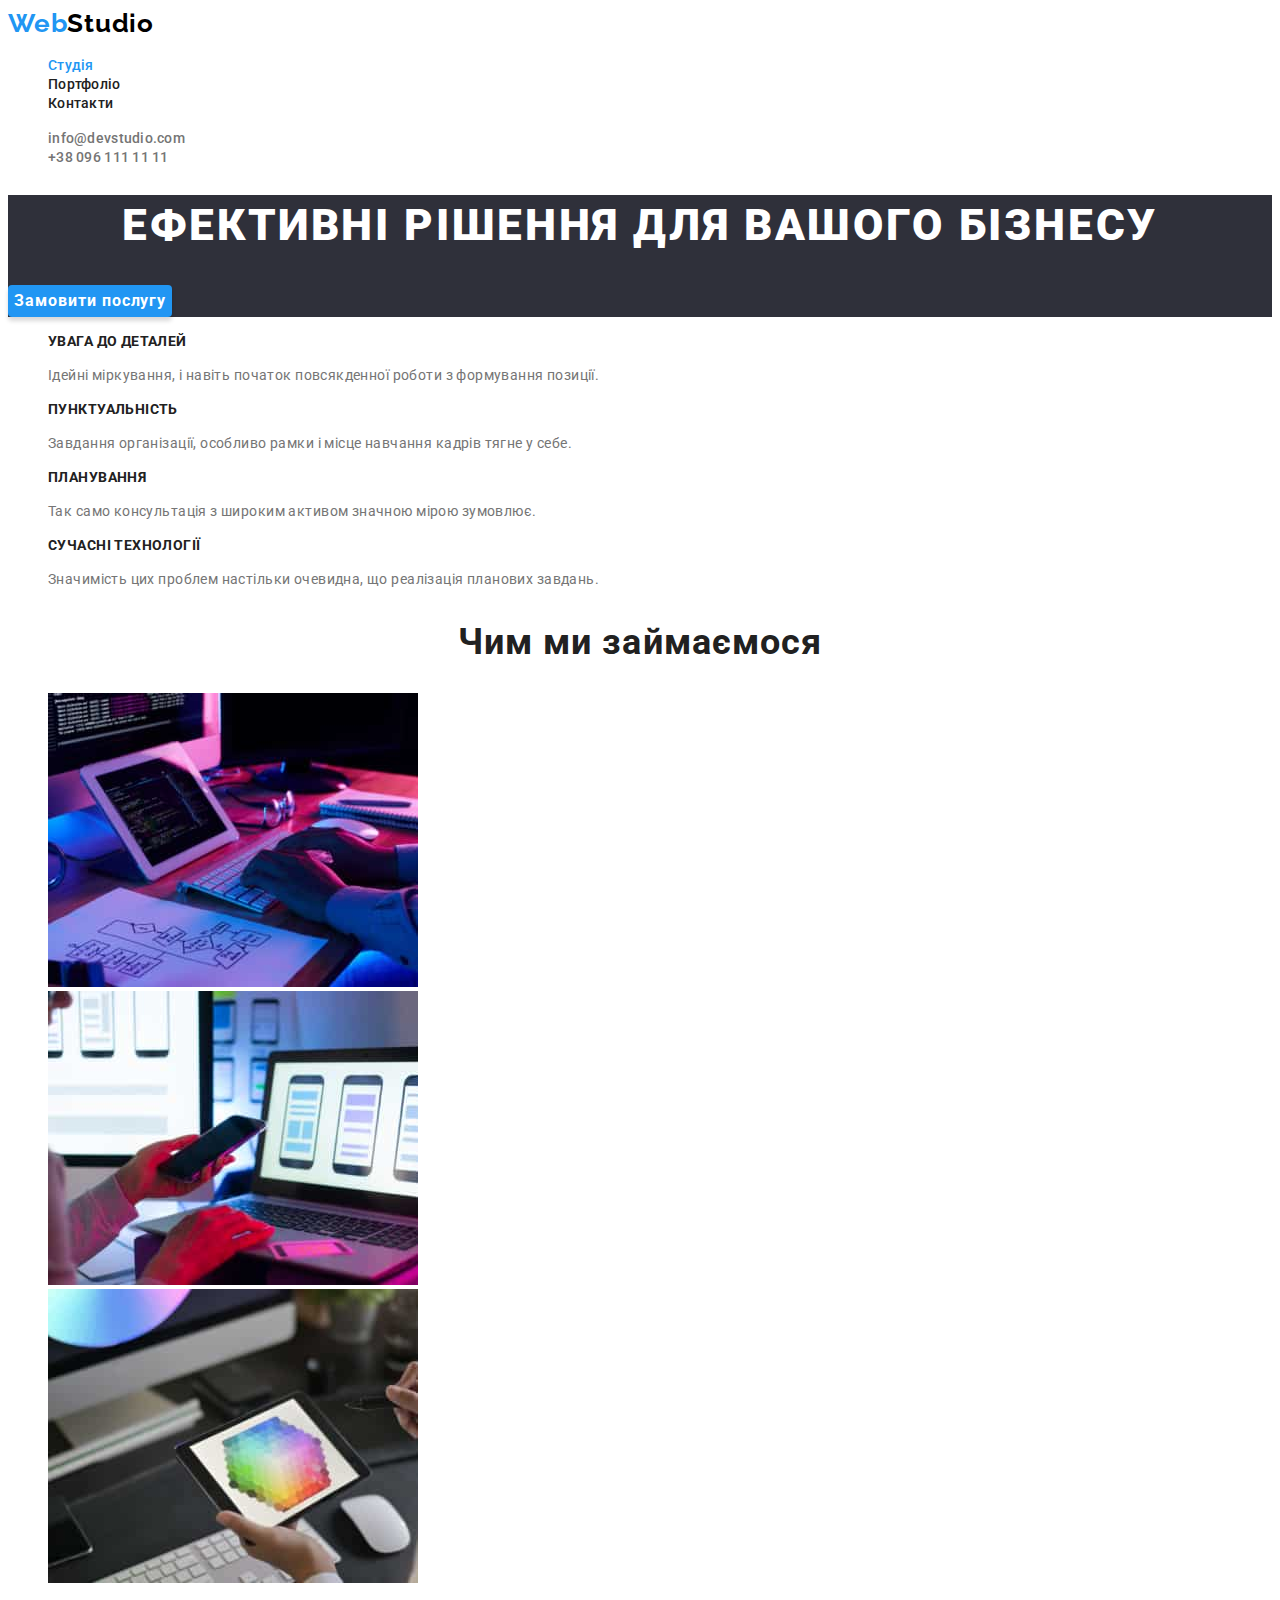
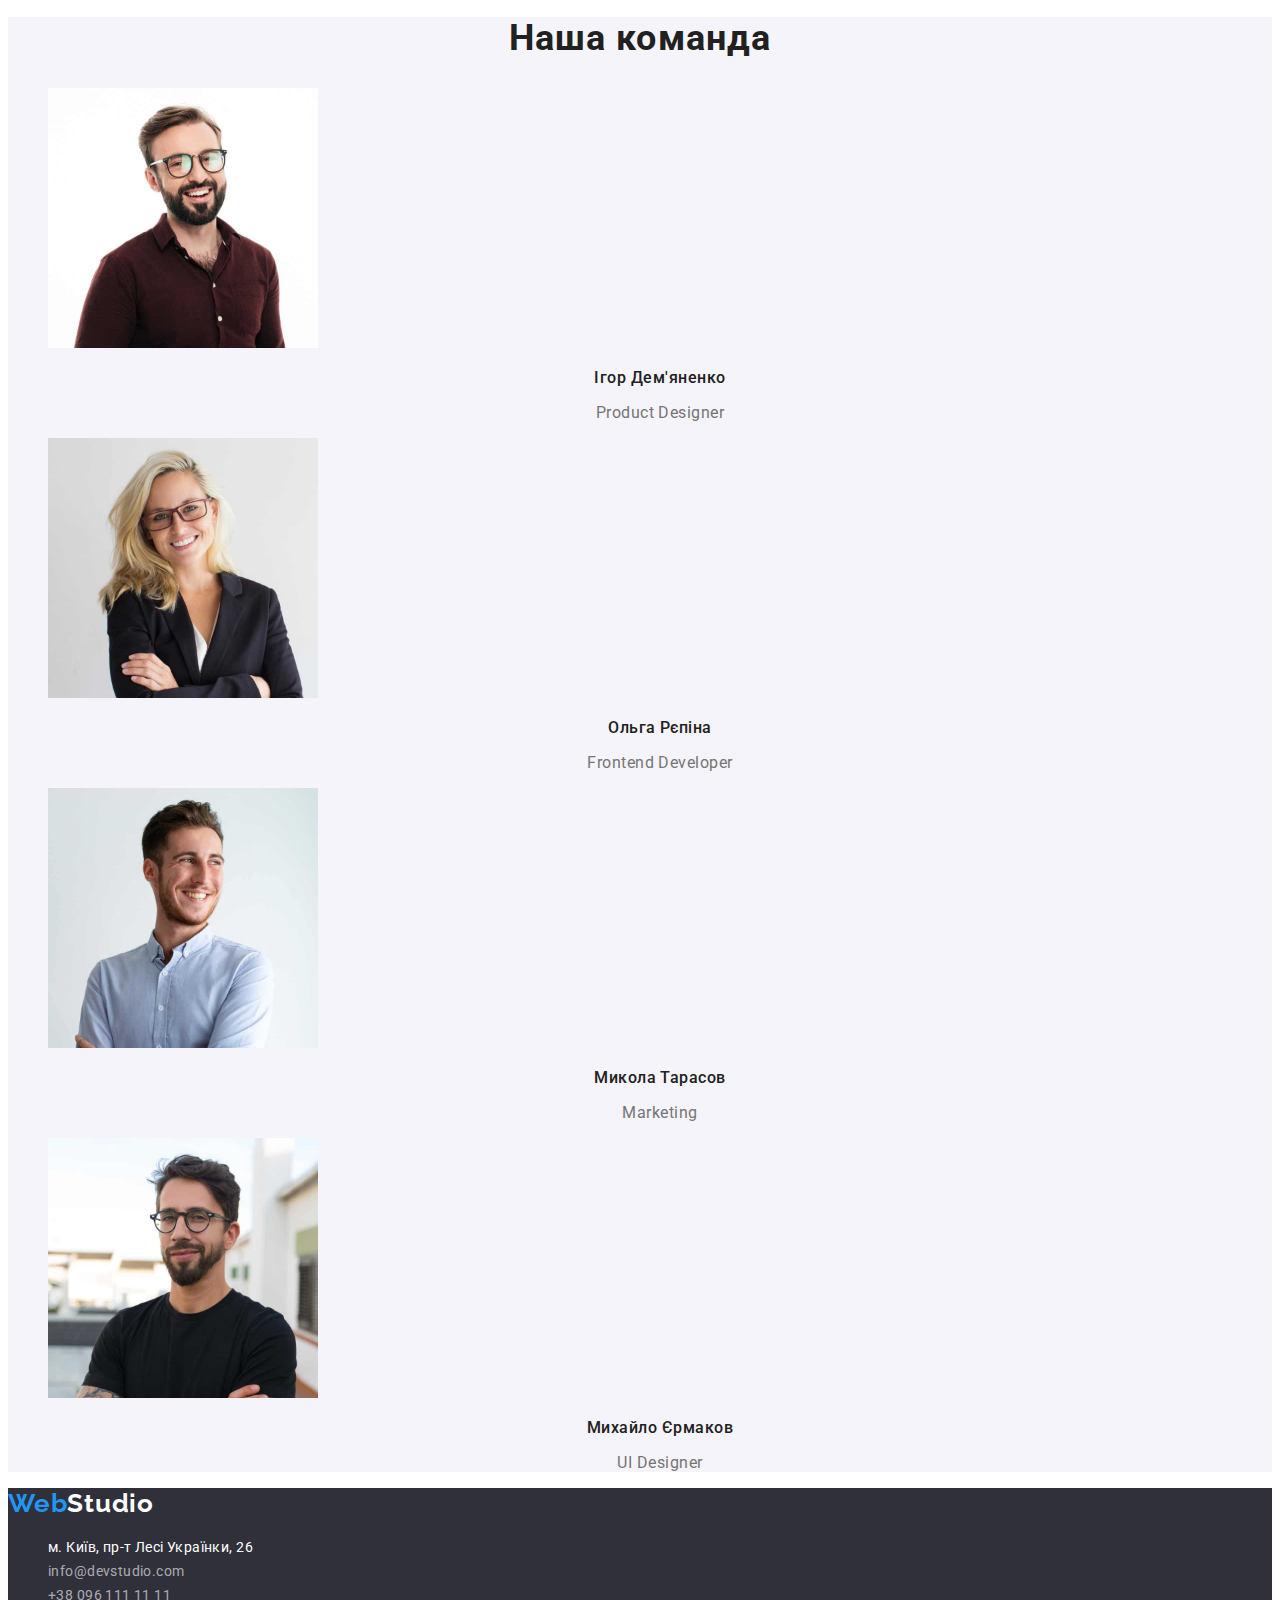
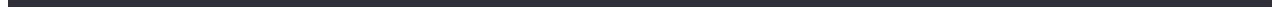
==== commit 7f8d03f9: "edit css" ====
--- a/index.html
+++ b/index.html
@@ -147,7 +147,7 @@
     </main>
     <!--Підвал-->
     <footer>
-      <a class="logo" href="./index.html">Web<span class="logo-color">Studio</span></a>
+      <a class="logo" href="./index.html">Web<span class="footer-logo-color">Studio</span></a>
       <address class="contact-adress" id="contacts">
         <ul class="contact-adress-list"
           ><li class="adress-item">
--- a/css/styles.css
+++ b/css/styles.css
@@ -4,8 +4,8 @@
 body {
   background-color: #ffffff;
   color: #757575;
-  font-family: Roboto, system-ui, -apple-system, BlinkMacSystemFont, 'Segoe UI', Oxygen, Ubuntu,
-    Cantarell, 'Open Sans', 'Helvetica Neue', sans-serif;
+  font-style: normal;
+  font-family: Roboto, sans-serif;
 }
 :root {
   --primery-text-color: #757575;
@@ -17,24 +17,24 @@
 .logo {
   color: var(--primery-accent-color);
   font-family: 'Raleway';
-  font-style: normal;
   font-weight: 700;
   font-size: 26px;
-  line-height: 31px;
+  line-height: calc(31 / 26);
   letter-spacing: 0.03em;
   text-decoration: none;
 }
 .logo-color {
   color: #000000;
 }
+.footer-logo-color {
+  color: var(--primery-white-color);
+}
 /* NAVIGATION */
 .nav-link {
   color: var(--primery-title-color);
-  font-family: 'Roboto';
-  font-style: normal;
-  font-weight: 500;
-  font-size: 14px;
-  line-height: 16px;
+  font-weight: 500;
+  font-size: 14px;
+  line-height: calc(16 / 14);
   letter-spacing: 0.02em;
   text-decoration: none;
 }
@@ -48,11 +48,9 @@
 /* Contacts */
 .contact-link {
   color: var(--primery-text-color);
-  font-family: 'Roboto';
-  font-style: normal;
-  font-weight: 500;
-  font-size: 14px;
-  line-height: 16px;
+  font-weight: 500;
+  font-size: 14px;
+  line-height: calc(16 / 14);
   letter-spacing: 0.02em;
   text-decoration: none;
 }
@@ -66,11 +64,9 @@
 }
 .main-title {
   color: #ffffff;
-  font-family: 'Roboto';
-  font-style: normal;
   font-weight: 900;
   font-size: 44px;
-  line-height: 60px;
+  line-height: calc(60 / 44);
   text-align: center;
   letter-spacing: 0.06em;
   text-transform: uppercase;
@@ -78,16 +74,21 @@
 /* Кнопки */
 .button {
   cursor: pointer;
+  font-family: inherit;
 }
 .button.primary {
   color: var(--primery-white-color);
   background-color: var(--primery-accent-color);
-  width: 216px;
-  height: 50px;
   box-shadow: 0px 4px 4px rgba(0, 0, 0, 0.15);
   border-radius: 4px;
   border-width: 0px;
-  font-family: inherit;
+  font-weight: 700;
+  font-size: 16px;
+  line-height: calc(30 / 16);
+  display: flex;
+  align-items: center;
+  text-align: center;
+  letter-spacing: 0.06em;
 }
 .button.primary:hover,
 .button.primary:focus,
@@ -95,64 +96,17 @@
   color: var(--primery-title-color);
   background: #f5f4fa;
 }
-/* SECTION */
-.section-title {
-  color: var(--primery-title-color);
-  font-family: 'Roboto';
-  font-style: normal;
-  font-weight: 700;
-  font-size: 36px;
-  line-height: 42px;
-  text-align: center;
-  letter-spacing: 0.03em;
-}
-/* Our benefits */
-.benefits-title {
-  color: var(--primery-title-color);
-  font-family: 'Roboto';
-  font-style: normal;
-  font-weight: 700;
-  font-size: 14px;
-  line-height: 16px;
-  letter-spacing: 0.03em;
-  text-transform: uppercase;
-}
-.benefits-desc {
-  font-family: 'Roboto';
-  font-size: 14px;
-  line-height: 24px;
-  letter-spacing: 0.03em;
-}
-/* Наша команда */
-.team-title {
-  color: var(--primery-title-color);
-  font-family: 'Roboto';
-  font-style: normal;
-  font-weight: 500;
-  font-size: 16px;
-  line-height: 19px;
-  text-align: center;
-  letter-spacing: 0.03em;
-}
-.team-desc {
-  font-family: 'Roboto';
-  font-size: 16px;
-  line-height: 19px;
-  text-align: center;
-  letter-spacing: 0.03em;
-}
-.team-section {
-  background: #f5f4fa;
-}
-/* Portfolio */
-/* Filter-section */
 .button.secondary {
   color: var(--primery-title-color);
   background: #f5f4fa;
   border-radius: 4px;
   height: 38px;
   border-width: 0px;
-  font-family: inherit;
+  font-weight: 500;
+  font-size: 16px;
+  line-height: calc(26 / 16);
+  text-align: center;
+  letter-spacing: 0.03em;
 }
 .button.secondary:hover,
 .button.secondary:focus,
@@ -162,32 +116,70 @@
   box-shadow: 0px 3px 1px rgba(0, 0, 0, 0.1), 0px 1px 2px rgba(0, 0, 0, 0.08),
     0px 2px 2px rgba(0, 0, 0, 0.12);
 }
+/* SECTION */
+.section-title {
+  color: var(--primery-title-color);
+  font-size: 36px;
+  line-height: calc(42 / 36);
+  text-align: center;
+  letter-spacing: 0.03em;
+}
+/* Our benefits */
+.benefits-title {
+  color: var(--primery-title-color);
+  font-size: 14px;
+  line-height: calc(16 / 14);
+  letter-spacing: 0.03em;
+  text-transform: uppercase;
+}
+.benefits-desc {
+  font-size: 14px;
+  line-height: calc(24 / 14);
+  letter-spacing: 0.03em;
+}
+/* Наша команда */
+.team-title {
+  color: var(--primery-title-color);
+  font-weight: 500;
+  font-size: 16px;
+  line-height: calc(19 / 16);
+  text-align: center;
+  letter-spacing: 0.03em;
+}
+.team-desc {
+  line-height: calc(19 / 16);
+  text-align: center;
+  letter-spacing: 0.03em;
+}
+.team-section {
+  background: #f5f4fa;
+}
+/* Portfolio */
+
 .potfolio-title {
   color: var(--primery-title-color);
-  font-family: 'Roboto';
-  font-style: normal;
-  font-weight: 700;
   font-size: 18px;
-  line-height: 36px;
+  line-height: calc(36 / 18);
   letter-spacing: 0.06em;
 }
+.portfolio-link {
+  text-decoration: none;
+  color: currentColor;
+}
 .potfolio-desc {
-  font-family: 'Roboto';
-  font-size: 16px;
-  line-height: 30px;
+  line-height: calc(30 / 16);
   letter-spacing: 0.03em;
 }
 /* Footer */
-.contact-adress {
-  background: #2f303a;
+footer {
+  background-color: #2f303a;
 }
 .adress-link {
   color: var(--primery-white-color);
-  font-family: 'Roboto';
   font-style: normal;
   font-weight: 400;
   font-size: 14px;
-  line-height: 24px;
+  line-height: calc(24 / 14);
   letter-spacing: 0.03em;
   text-decoration: none;
 }
@@ -196,7 +188,6 @@
   color: var(--primery-accent-color);
 }
 .contact-adress-link {
-  font-family: 'Roboto';
   font-style: normal;
   font-weight: 400;
   font-size: 14px;
@@ -209,10 +200,3 @@
 .contact-adress-link:focus {
   color: var(--primery-accent-color);
 }
-
-/* .reset  */
-.reset {
-  text-decoration: none;
-  color: currentColor;
-}
-/* убрать жирный с заголовков */
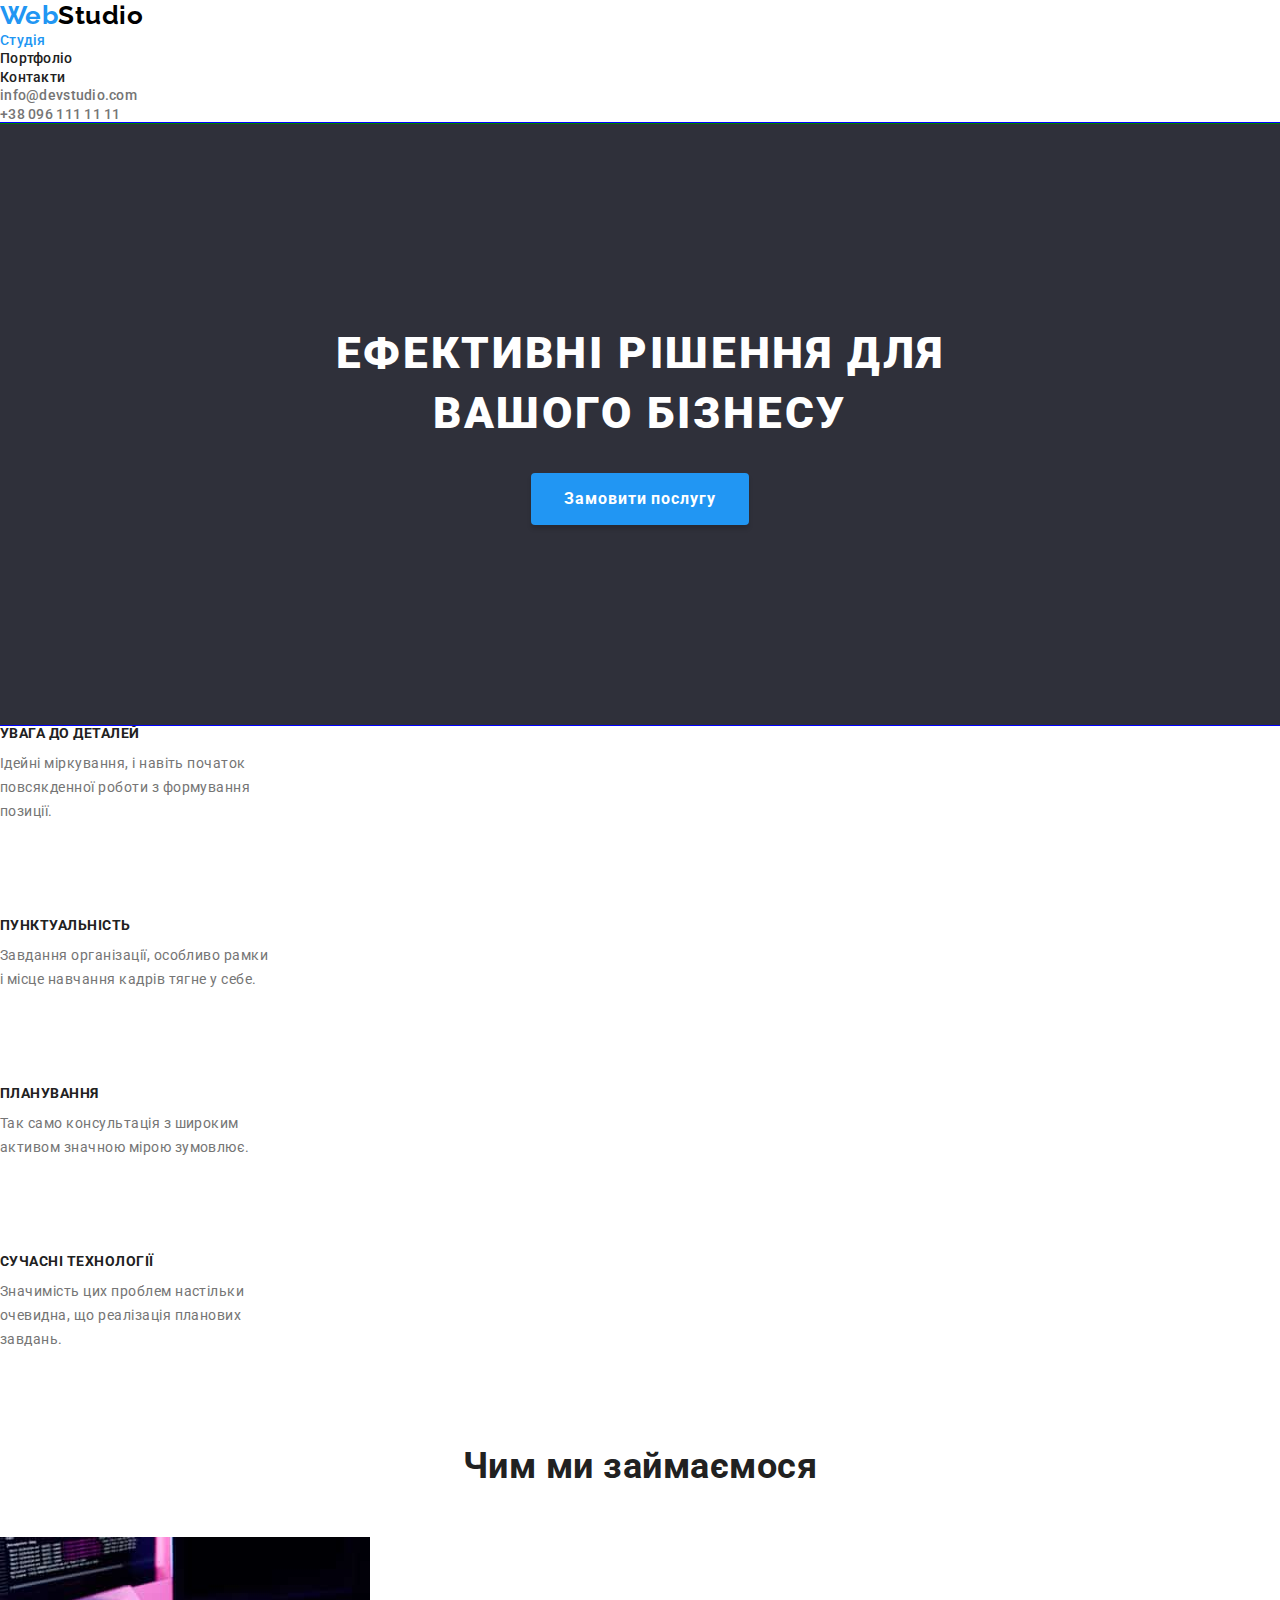
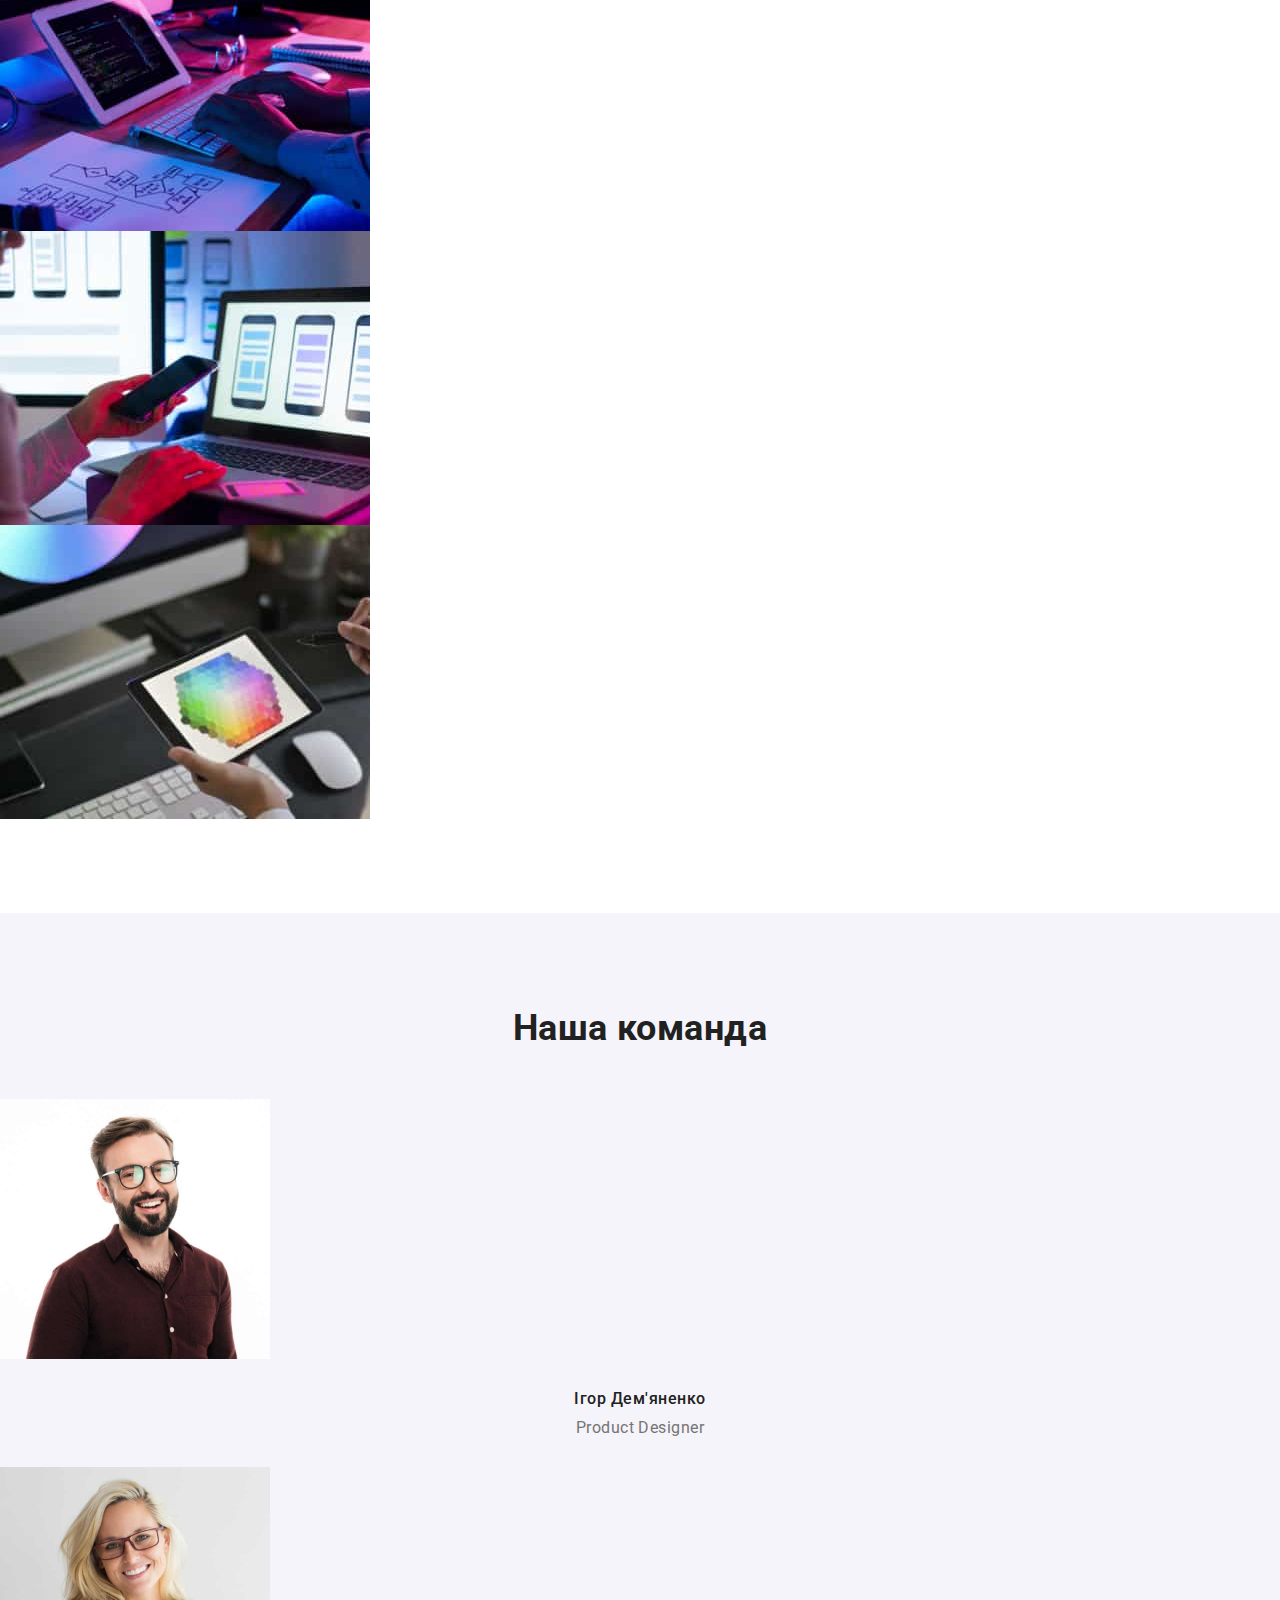
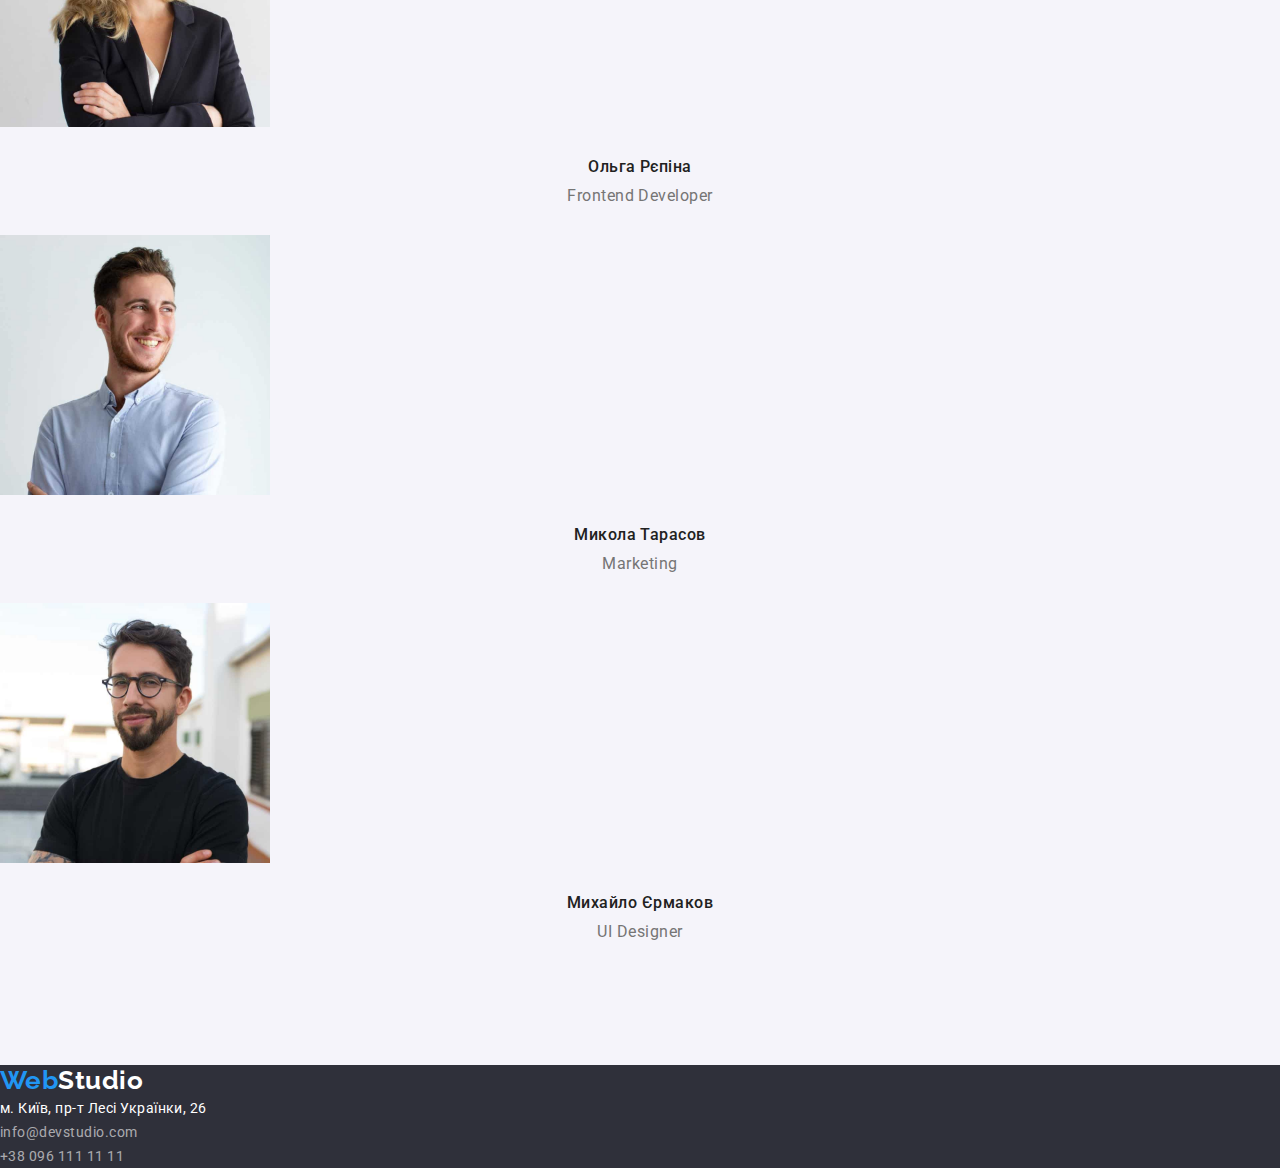
==== commit 2adbc9e7: "update" ====
--- a/index.html
+++ b/index.html
@@ -5,43 +5,47 @@
     <meta http-equiv="X-UA-Compatible" content="IE=edge" />
     <meta name="viewport" content="width=device-width, initial-scale=1.0" />
     <title>Document</title>
-    <link rel="stylesheet" href="./css/styles.css" />
     <link
       href="https://fonts.googleapis.com/css2?family=Raleway:ital,wght@0,700;1,700&family=Roboto:ital,wght@0,400;0,500;0,700;0,900;1,400;1,500;1,700;1,900&display=swap"
       rel="stylesheet"
     />
+    <link
+      rel="stylesheet"
+      href="https://cdnjs.cloudflare.com/ajax/libs/modern-normalize/1.1.0/modern-normalize.min.css"
+    />
+    <link rel="stylesheet" href="./css/styles.css" />
   </head>
   <body class="page">
     <!--Шапка-->
     <header class="header">
       <nav class="nav">
-        <a class="logo" href="./index.html">Web<span class="logo-color">Studio</span></a>
-        <ul class="list">
-          <li class="nav-item"><a class="nav-link current" href="./index.html">Студія</a></li>
-          <li class="nav-item"><a class="nav-link" href="./portfolio.html">Портфоліо</a></li>
-          <li class="nav-item"><a class="nav-link" href="#contacts">Контакти</a></li>
+        <a class="logo link" href="./index.html">Web<span class="logo-color">Studio</span></a>
+        <ul class="nav-list list">
+          <li class="nav-item"><a class="nav-link current link" href="./index.html">Студія</a></li>
+          <li class="nav-item"><a class="nav-link link" href="./portfolio.html">Портфоліо</a></li>
+          <li class="nav-item"><a class="nav-link link" href="#contacts">Контакти</a></li>
         </ul>
       </nav>
-      <ul class="contact-list">
+      <ul class="contact-list list ">
         <li class="contact-list-item"
-          ><a class="contact-link" href="mailto:info@devstudio.com">info@devstudio.com</a></li
+          ><a class="contact-link link" href="mailto:info@devstudio.com">info@devstudio.com</a></li
         >
         <li class="contact-list-item"
-          ><a class="contact-link" href="tel:+380961111111">+38 096 111 11 11</a></li
+          ><a class="contact-link link" href="tel:+380961111111">+38 096 111 11 11</a></li
         >
       </ul>
     </header>
     <!--Основна інформація-->
     <main>
       <!--Hero section-->
-      <section class="main-section">
-        <h1 class="main-title">Ефективні рішення для вашого бізнесу</h1>
+      <section class="hero-section">
+        <h1 class="hero-title">Ефективні рішення для вашого бізнесу</h1>
         <button class="button primary" type="button">Замовити послугу</button>
       </section>
       <section class="benefits">
         <!--Our benefits-->
         <h2 hidden class="section-title">Наші особливості</h2>
-        <ul class="benefits-list">
+        <ul class="benefits-list list">
           <li class="benefits-list-item">
             <h3 class="benefits-title">УВАГА ДО ДЕТАЛЕЙ</h3>
             <p class="benefits-desc"
@@ -70,8 +74,8 @@
       </section>
       <!-- Чим ми займаємося -->
       <section class="work-section">
-        <h2 class="section-title">Чим ми займаємося</h2>
-        <ul class="work-list">
+        <h2 class="work-title">Чим ми займаємося</h2>
+        <ul class="work-list list">
           <li class="list-item"
             ><img
               class="work-img"
@@ -100,8 +104,8 @@
       </section>
       <!-- Наша комманда -->
       <section class="team-section">
-        <h2 class="section-title">Наша команда</h2>
-        <ul class="team-list">
+        <h2 class="team-title">Наша команда</h2>
+        <ul class="team-list list">
           <li class="list-item"
             ><img
               class="team-img"
@@ -109,7 +113,7 @@
               alt="Ігор Дем'яненко"
               width="270"
               height="260"
-            /><h3 class="team-title">Ігор Дем'яненко</h3
+            /><h3 class="team-name">Ігор Дем'яненко</h3
             ><p class="team-desc" lang="en">Product Designer</p></li
           >
           <li class="list-item"
@@ -119,7 +123,7 @@
               alt="Ольга Рєпіна"
               width="270"
               height="260"
-            /><h3 class="team-title">Ольга Рєпіна</h3
+            /><h3 class="team-name">Ольга Рєпіна</h3
             ><p class="team-desc" lang="en">Frontend Developer</p></li
           >
           <li class="list-item"
@@ -129,7 +133,7 @@
               alt="Микола Тарасов"
               width="270"
               height="260"
-            /><h3 class="team-title">Микола Тарасов</h3
+            /><h3 class="team-name">Микола Тарасов</h3
             ><p class="team-desc" lang="en">Marketing</p></li
           >
           <li class="list-item"
@@ -139,7 +143,7 @@
               alt="Михайло Єрмаков"
               width="270"
               height="260"
-            /><h3 class="team-title">Михайло Єрмаков</h3
+            /><h3 class="team-name">Михайло Єрмаков</h3
             ><p class="team-desc" lang="en">UI Designer</p></li
           >
         </ul>
@@ -147,12 +151,12 @@
     </main>
     <!--Підвал-->
     <footer>
-      <a class="logo" href="./index.html">Web<span class="footer-logo-color">Studio</span></a>
+      <a class="logo link" href="./index.html">Web<span class="footer-logo-color">Studio</span></a>
       <address class="contact-adress" id="contacts">
-        <ul class="contact-adress-list"
+        <ul class="contact-adress-list list"
           ><li class="adress-item">
             <a
-              class="adress-link"
+              class="adress-link link"
               href="https://goo.gl/maps/P9MRE7Qx5uQHdHFFA"
               target="_blank"
               rel="noopener noreferrer"
@@ -160,12 +164,12 @@
             ></li
           >
           <li class="contact-adress-item"
-            ><a class="contact-adress-link" href="mailto:info@devstudio.com"
+            ><a class="contact-adress-link link" href="mailto:info@devstudio.com"
               >info@devstudio.com</a
             ></li
           >
           <li class="contact-adress-item"
-            ><a class="contact-adress-link" href="tel:+380961111111">+38 096 111 11 11</a></li
+            ><a class="contact-adress-link link" href="tel:+380961111111">+38 096 111 11 11</a></li
           >
         </ul>
       </address>
--- a/css/styles.css
+++ b/css/styles.css
@@ -1,11 +1,9 @@
-ul {
-  list-style: none;
-}
 body {
   background-color: #ffffff;
   color: #757575;
   font-style: normal;
   font-family: Roboto, sans-serif;
+  letter-spacing: 0.03em;
 }
 :root {
   --primery-text-color: #757575;
@@ -13,6 +11,31 @@
   --primery-title-color: #212121;
   --primery-white-color: #ffffff;
 }
+header {
+  outline: 1px solid green;
+}
+/* reset */
+h1,
+h2,
+h3,
+h4,
+h5,
+h6,
+p {
+  margin: 0;
+}
+img {
+  display: block;
+}
+.list {
+  list-style: none;
+  margin: 0;
+  padding: 0;
+}
+.link {
+  text-decoration: none;
+  color: currentColor;
+}
 /* LOGO */
 .logo {
   color: var(--primery-accent-color);
@@ -20,8 +43,6 @@
   font-weight: 700;
   font-size: 26px;
   line-height: calc(31 / 26);
-  letter-spacing: 0.03em;
-  text-decoration: none;
 }
 .logo-color {
   color: #000000;
@@ -36,7 +57,6 @@
   font-size: 14px;
   line-height: calc(16 / 14);
   letter-spacing: 0.02em;
-  text-decoration: none;
 }
 .nav-link:hover,
 .nav-link:focus {
@@ -52,43 +72,55 @@
   font-size: 14px;
   line-height: calc(16 / 14);
   letter-spacing: 0.02em;
-  text-decoration: none;
 }
 .contact-link:hover,
 .contact-link:focus {
   color: var(--primery-accent-color);
 }
 /* Hero section */
-.main-section {
+.hero-section {
+  padding-bottom: 200px;
   background: #2f303a;
-}
-.main-title {
+  margin-top: 0;
+  margin-bottom: 0;
+  outline: 1px solid blue;
+}
+.hero-title {
+  margin-top: 0;
+  margin-left: auto;
+  margin-right: auto;
+  margin-bottom: 30px;
+  padding-top: 200px;
   color: #ffffff;
   font-weight: 900;
   font-size: 44px;
   line-height: calc(60 / 44);
-  text-align: center;
   letter-spacing: 0.06em;
   text-transform: uppercase;
+  text-align: center;
+  width: 696px;
 }
 /* Кнопки */
 .button {
+  border-radius: 4px;
+  border: 1px solid transparent;
+  text-align: center;
   cursor: pointer;
   font-family: inherit;
+  font-size: 16px;
 }
 .button.primary {
+  display: block;
+  margin-left: auto;
+  margin-right: auto;
   color: var(--primery-white-color);
   background-color: var(--primery-accent-color);
   box-shadow: 0px 4px 4px rgba(0, 0, 0, 0.15);
-  border-radius: 4px;
-  border-width: 0px;
   font-weight: 700;
-  font-size: 16px;
   line-height: calc(30 / 16);
-  display: flex;
-  align-items: center;
-  text-align: center;
   letter-spacing: 0.06em;
+  padding: 10px 32px;
+  min-width: 216px;
 }
 .button.primary:hover,
 .button.primary:focus,
@@ -99,13 +131,9 @@
 .button.secondary {
   color: var(--primery-title-color);
   background: #f5f4fa;
-  border-radius: 4px;
   height: 38px;
-  border-width: 0px;
-  font-weight: 500;
-  font-size: 16px;
+  font-weight: 500;
   line-height: calc(26 / 16);
-  text-align: center;
   letter-spacing: 0.03em;
 }
 .button.secondary:hover,
@@ -117,39 +145,58 @@
     0px 2px 2px rgba(0, 0, 0, 0.12);
 }
 /* SECTION */
-.section-title {
+.work-title {
+  margin-bottom: 50px;
   color: var(--primery-title-color);
   font-size: 36px;
   line-height: calc(42 / 36);
   text-align: center;
-  letter-spacing: 0.03em;
 }
 /* Our benefits */
 .benefits-title {
+  margin-bottom: 10px;
   color: var(--primery-title-color);
   font-size: 14px;
   line-height: calc(16 / 14);
-  letter-spacing: 0.03em;
   text-transform: uppercase;
 }
 .benefits-desc {
+  margin-bottom: 94px;
+  width: 270px;
   font-size: 14px;
   line-height: calc(24 / 14);
-  letter-spacing: 0.03em;
+}
+.work-section {
+  margin-bottom: 94px;
 }
 /* Наша команда */
 .team-title {
+  margin-bottom: 50px;
+  padding-top: 94px;
+  color: var(--primery-title-color);
+  font-size: 36px;
+  line-height: calc(42 / 36);
+  text-align: center;
+}
+.team-list {
+  padding-bottom: 94px;
+}
+.team-img {
+  margin-bottom: 30px;
+}
+
+.team-name {
+  margin-bottom: 10px;
   color: var(--primery-title-color);
   font-weight: 500;
   font-size: 16px;
   line-height: calc(19 / 16);
   text-align: center;
-  letter-spacing: 0.03em;
 }
 .team-desc {
+  margin-bottom: 30px;
   line-height: calc(19 / 16);
   text-align: center;
-  letter-spacing: 0.03em;
 }
 .team-section {
   background: #f5f4fa;
@@ -160,15 +207,9 @@
   color: var(--primery-title-color);
   font-size: 18px;
   line-height: calc(36 / 18);
-  letter-spacing: 0.06em;
-}
-.portfolio-link {
-  text-decoration: none;
-  color: currentColor;
 }
 .potfolio-desc {
   line-height: calc(30 / 16);
-  letter-spacing: 0.03em;
 }
 /* Footer */
 footer {
@@ -180,7 +221,6 @@
   font-weight: 400;
   font-size: 14px;
   line-height: calc(24 / 14);
-  letter-spacing: 0.03em;
   text-decoration: none;
 }
 .adress-link:hover,
@@ -192,9 +232,7 @@
   font-weight: 400;
   font-size: 14px;
   line-height: calc(24 / 14);
-  letter-spacing: 0.03em;
   color: rgba(255, 255, 255, 0.6);
-  text-decoration: none;
 }
 .contact-adress-link:hover,
 .contact-adress-link:focus {
